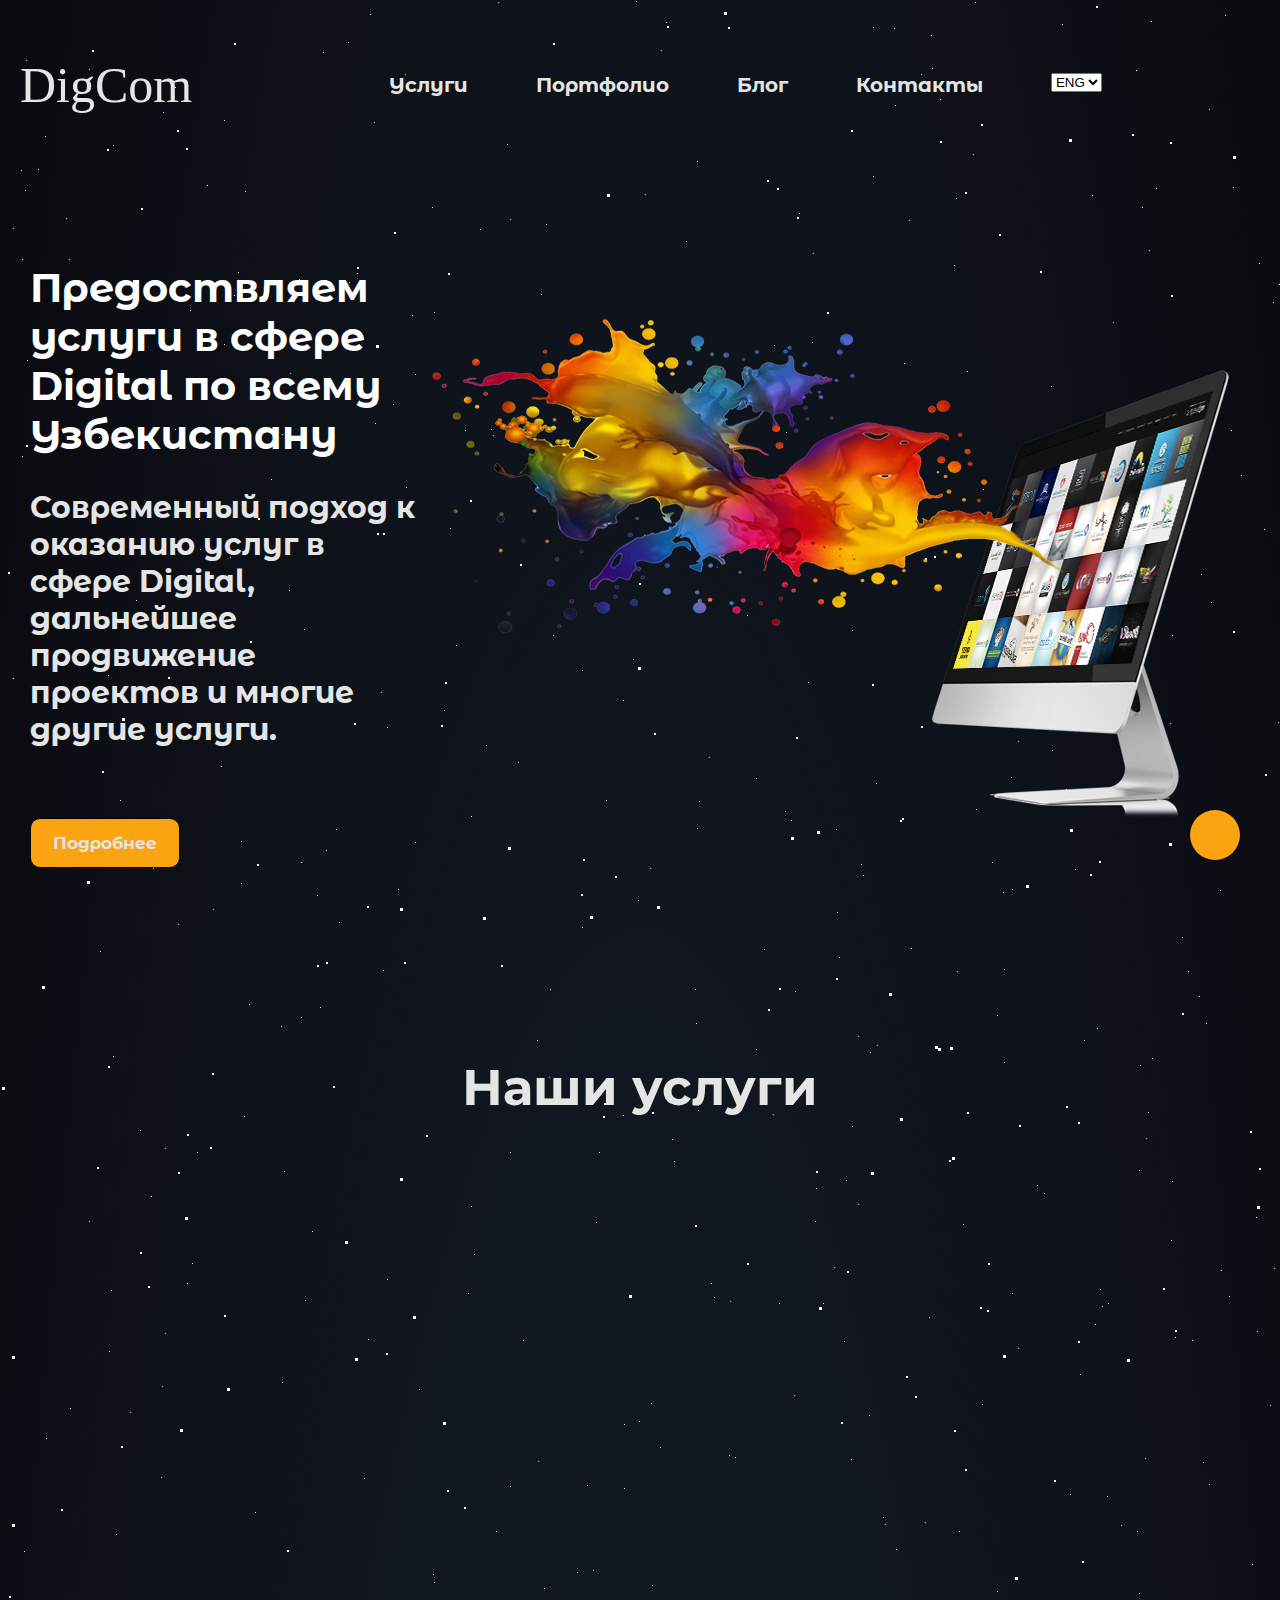
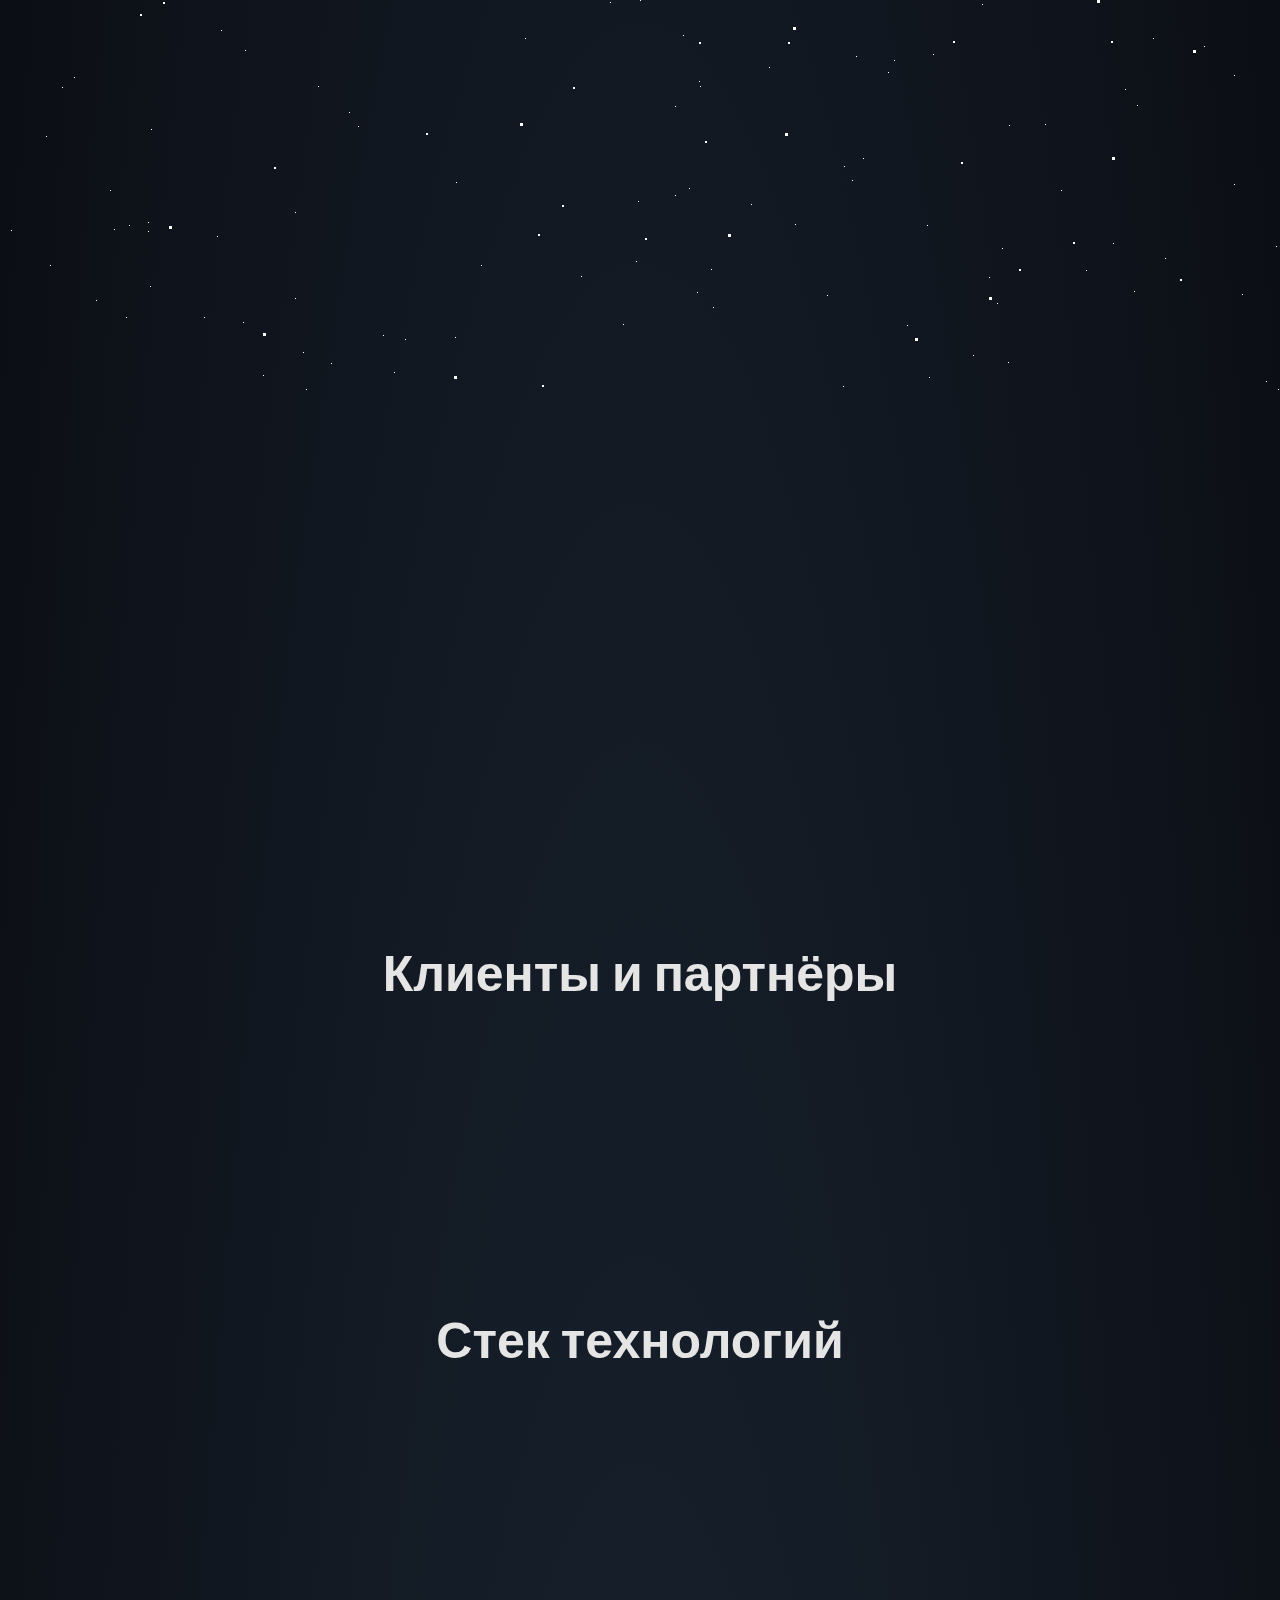
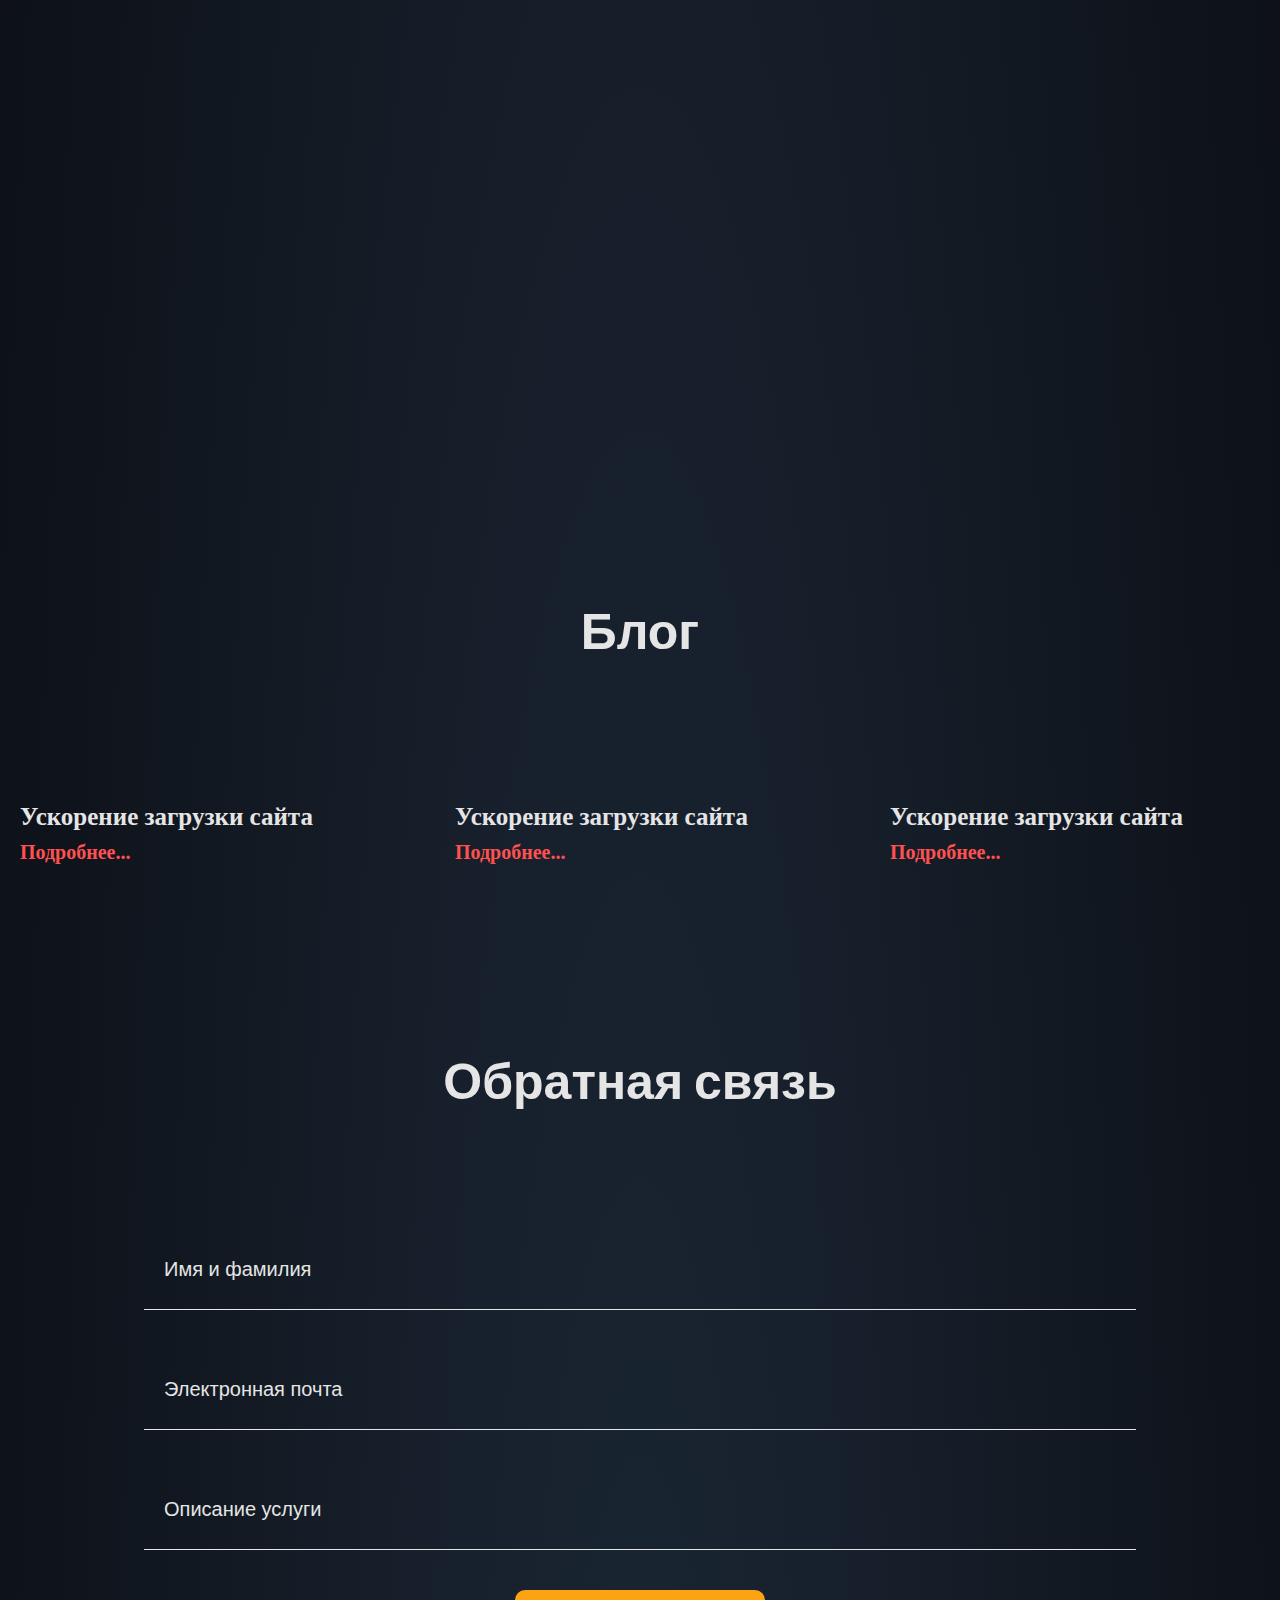
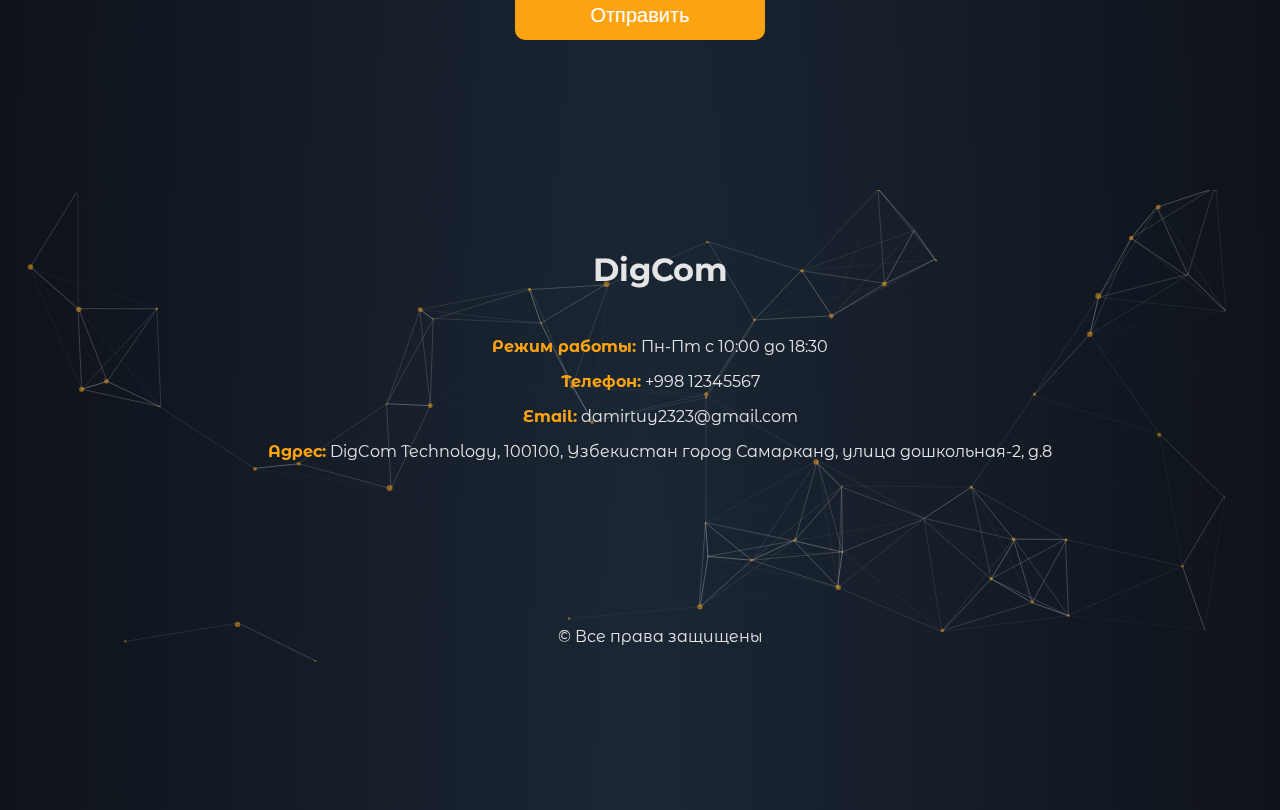
==== index.html @ 628984c7 "first-commit" ====
<!DOCTYPE html>
<html lang="en">
  <head>
    <meta charset="UTF-8" />
    <meta name="viewport" content="width=device-width, initial-scale=1.0" />
    <link
      href="https://fonts.googleapis.com/css2?family=Montserrat+Alternates&family=Poppins&display=swap"
      rel="stylesheet"
    />
    <link
      href="https://fonts.googleapis.com/css2?family=Montserrat:wght@700&display=swap"
      rel="stylesheet"
    />
    <link
      href="https://fonts.googleapis.com/css?family=Lato:300,400,700"
      rel="stylesheet"
      type="text/css"
    />
    <link rel="stylesheet" href="css/anim.css" />
    <link rel="stylesheet" href="css/slick.css" />
    <link rel="stylesheet" href="css/style.css" />
    <title>Document</title>
  </head>
  <body>
    <div class="wrapper">
      <div>
        <div id="stars1"></div>
        <div id="stars2"></div>
        <div id="stars3"></div>
      </div>
      <div class="container">
        <header class="header">
          <div class="header__body">
            <div class="header__body__logo _anim-items">
              <a href="index.html">
                DigCom
              </a>
            </div>
            <ul class="header__body__nav _anim-items">
              <li><a href="pages/service.html">Услуги</a></li>
              <li><a href="pages/port.html">Портфолио</a></li>
              <li><a href="pages/blog.html">Блог</a></li>
              <li><a href="pages/contacts.html">Контакты</a></li>
              <li>
                <select name="" id="">
                  <option value="eng">ENG</option>
                  <option value="rus">RUS</option>
                  <option value="uzb">UZB</option>
                </select>
              </li>
            </ul>
          </div>
        </header>
        <section class="main">
          <div class="left" id="menu">
            <h1 class="_anim-items">
              Предоствляем услуги в сфере Digital по всему Узбекистану
            </h1>
            <h2 class="_anim-items">
              Современный подход к оказанию услуг в сфере Digital, дальнейшее продвижение проектов и
              многие другие услуги.
            </h2>

            <a href="#about" class="_anim-items"><button>Подробнее</button></a>
          </div>
          <div id="scene" class="anim">
            <div data-depth="0.2" class="anim-con"><img src="./img/pngwave (1).png" alt="" /></div>
          </div>
        </section>

        <button id="up"><i class="fas fa-arrow-up"></i></button>

        <section class="services">
          <h1>Наши услуги</h1>
          <div class="services__body">
            <div class="services__body__item _anim-items">
              <i class="fas fa-globe"></i>
              <h3>Создание сайта</h3>
              <a href="pages/servicePage.html">Подробнее</a>
            </div>
            <div class="services__body__item _anim-items">
              <i class="fas fa-chart-line"></i>
              <h3>Продвижение сайта</h3>
              <a href="pages/servicePage.html">Подробнее</a>
            </div>
            <div class="services__body__item _anim-items">
              <i class="fas fa-laptop"></i>
              <h3>CRM-система</h3>
              <a href="pages/servicePage.html">Подробнее</a>
            </div>
            <div class="services__body__item _anim-items">
              <i class="fas fa-sync-alt"></i>
              <h3>Аудит сайта</h3>
              <a href="pages/servicePage.html">Подробнее</a>
            </div>
            <div class="services__body__item _anim-items">
              <i class="fas fa-tachometer-alt"></i>
              <h3>Ускорение сайта</h3>
              <a href="pages/servicePage.html ">Подробнее</a>
            </div>
            <div class="services__body__item _anim-items">
              <i class="fab fa-adversal"></i>
              <h3>Контекстаная реклама</h3>
              <a href="pages/servicePage.html">Подробнее</a>
            </div>
            <div class="services__body__item _anim-items">
              <i class="fas fa-photo-video"></i>
              <h3>Создание фото и видео</h3>
              <a href="pages/servicePage.html">Подробнее</a>
            </div>
            <div class="services__body__item _anim-items">
              <i class="fas fa-network-wired"></i>
              <h3>E-mail рассылка</h3>
              <a href="pages/servicePage.html">Подробнее</a>
            </div>
          </div>
        </section>

        <section class="about" id="about">
          <div class="about__body">
            <div class="about__body__left _anim-items">
              <h2>О нас</h2>
              <p>
                Мы осуществляем поддержку клиентов на долгосрочной основе, предоставляя такие услуги
                как разработка и оптимизаций сайтов, создание и развитие веб-приложений, услуги
                автоматизаций производства.
              </p>
              <ul>
                <li>Больше 100 готовых проектов</li>
                <li>Сотрудничество с международными организациями</li>
                <li>Наличие квалифицированных специалистов</li>
                <li>Проекты любой сложности</li>
                <li>Качественная работа</li>
              </ul>
            </div>
            <div class="about__body__right _anim-items">
              <img
                src="./img/kisspng-imac-macbook-pro-macbook-air-mockup-mac-apple-large-5a7c8c4498ea45.7050124915181118126264.png"
                alt=""
                width="700px"
              />
            </div>
          </div>
        </section>

        <section class="partners">
          <h2>Клиенты и партнёры</h2>
          <div class="partners__body">
            <div class="partners__body__item">
              <a href="pages/port.html">
                <img src="https://datasite.uz/images/clients/clients-1548939704-187512png" alt="" />
              </a>
            </div>
            <div class="partners__body__item">
              <a href="pages/port.html">
                <img src="https://datasite.uz/images/clients/clients-1548939704-187512png" alt="" />
              </a>
            </div>
            <div class="partners__body__item">
              <a href="pages/port.html">
                <img src="https://datasite.uz/images/clients/clients-1548939704-187512png" alt="" />
              </a>
            </div>
            <div class="partners__body__item">
              <a href="pages/port.html">
                <img src="https://datasite.uz/images/clients/clients-1548939704-187512png" alt="" />
              </a>
            </div>
            <div class="partners__body__item">
              <a href="pages/port.html">
                <img src="https://datasite.uz/images/clients/clients-1548939704-187512png" alt="" />
              </a>
            </div>
            <div class="partners__body__item">
              <a href="pages/port.html">
                <img src="https://datasite.uz/images/clients/clients-1548939704-187512png" alt="" />
              </a>
            </div>
          </div>
        </section>

        <section class="stackTech">
          <h1>Стек технологий</h1>
          <div class="stackTech__body">
            <div class="stackTech__body__static">
              <div class="stackTech__body__static-item _anim-items">
                <h2>Классический</h2>
                <div class="knowledge">
                  <span
                    ><h3>Язык программирования:</h3>
                    <p>php</p></span
                  >
                  <span
                    ><h3>CMS:</h3>
                    <p>modx</p>
                    <p>wordpress</p></span
                  >
                  <span
                    ><h3>Интерактивные элементы:</h3>
                    <p>javascript</p>
                    <p>jquery</p></span
                  >
                  <span
                    ><h3>Базы данных:</h3>
                    <p>mysql</p></span
                  >
                </div>
                <p>
                  Подавляющее большинство сайтов в интернете сделано на подобных технологиях. Легки
                  в изучении, много плагинов.
                </p>
              </div>

              <div class="stackTech__body__static-item _anim-items">
                <h2>Современный</h2>
                <div class="knowledge">
                  <span
                    ><h3>Язык программирования:</h3>
                    <p>javascript</p></span
                  >
                  <span
                    ><h3>Фронтенд:</h3>
                    <p>vue.js</p>
                    <p>nuxt.js</p></span
                  >
                  <span
                    ><h3>Бэкенд:</h3>
                    <p>node.js</p>
                    <p>express.js</p>
                    <p>mongoose</p></span
                  >
                  <span
                    ><h3>Базы данных:</h3>
                    <p>mongodb</p></span
                  >
                </div>
                <p>
                  Мгновенная загрузка страниц, максимальное удобство и скорость при разработке
                  индивидуальной и сложной функциональности.
                </p>
              </div>
            </div>

            <div class="stackTech__body__text _anim-items">
              <p>
                Рекомендую переходить на современные javascript-фреймворки. Их функциональность и
                производительность выведут ваш сайт на новый уровень. При переходе с wordpress на
                nuxt.js среднее время загрузки страниц легко уменьшить в 5 - 10 раз. Server side
                rendering исключает проблемы с индексацией. Разработать личный кабинет или
                интегрированную CRM-систему для сайта на nuxt.js не составит большой сложности.
              </p>
            </div>
          </div>
        </section>

        <section class="blog">
          <h2>Блог</h2>
          <div class="blog__body">
            <div class="blog__body__item">
              <a href="pages/blogPage.html">
                <img
                  src="https://dergunov.com/uploads/blog/1566231598212skorost-saita.jpg"
                  alt=""
                  width="370px"
                />
                <h3>Ускорение загрузки сайта</h3>
                <a href="pages/blogPage.html" style="color: #ff5050;">Подробнее...</a>
              </a>
            </div>
            <div class="blog__body__item">
              <a href="pages/blogPage.html">
                <img
                  src="https://dergunov.com/uploads/blog/1566231598212skorost-saita.jpg"
                  alt=""
                  width="370px"
                />
                <h3>Ускорение загрузки сайта</h3>
                <a href="pages/blogPage.html" style="color: #ff5050;">Подробнее...</a>
              </a>
            </div>
            <div class="blog__body__item">
              <a href="pages/blogPage.html">
                <img
                  src="https://dergunov.com/uploads/blog/1566231598212skorost-saita.jpg"
                  alt=""
                  width="370px"
                />
                <h3>Ускорение загрузки сайта</h3>
                <a href="pages/blogPage.html" style="color: #ff5050;">Подробнее...</a>
              </a>
            </div>
          </div>
        </section>

        <section class="feedback">
          <div class="feedback__body">
            <h2>Обратная связь</h2>
            <div class="feedback__body-form">
              <input type="text" placeholder="Имя и фамилия" />
              <input type="text" placeholder="Электронная почта" />
              <input type="text" placeholder="Описание услуги" />
            </div>
            <button class="btn">Отправить</button>
          </div>
        </section>

        <footer class="footer">
          <div class="anim-bg" id="particles-js">
            <div class="footer__body anim-cont">
              <div class="footer__body__logo">
                <h1>DigCom</h1>
              </div>
              <div class="footer__body__main">
                <p><span> Режим работы: </span> Пн-Пт с 10:00 до 18:30</p>
                <p><span>Телефон:</span> +998 12345567</p>
                <p><span>Email:</span> damirtuy2323@gmail.com</p>
                <p>
                  <span>Адрес:</span> DigCom Technology, 100100, Узбекистан город Самарканд, улица
                  дошкольная-2, д.8
                </p>
              </div>
              <div class="footer__body__links">
                <i class="fab fa-facebook-f"></i>
                <i class="fab fa-instagram"></i>
                <i class="fab fa-telegram-plane"></i>
              </div>
              <span class="conf">
                <p>&copy; Все права защищены</p>
              </span>
            </div>
          </div>
        </footer>
      </div>
    </div>

    <script src="https://kit.fontawesome.com/8c5f8983b2.js" crossorigin="anonymous"></script>
    <script src="js/particles.min.js"></script>
    <script src="https://cdnjs.cloudflare.com/ajax/libs/parallax/3.1.0/parallax.min.js"></script>
    <script src="js/app.js"></script>
    <script src="js/jquery-3.3.1.min.js"></script>
    <script src="js/slick.min.js"></script>
    <script src="js/script.js"></script>
  </body>
</html>
---- css/anim.css ----
html,
body {
  background: radial-gradient(ellipse at bottom, #1b2735 0%, #090a0f 100%);
  height: 100%;
}
#stars1 {
  box-shadow: 713px 1907px #fff, 1544px 759px #fff, 593px 1570px #fff, 282px 1382px #fff,
    1559px 1030px #fff, 729px 1455px #fff, 62px 1687px #fff, 317px 895px #fff, 709px 757px #fff,
    1411px 881px #fff, 496px 1531px #fff, 1242px 1894px #fff, 370px 14px #fff, 1637px 1618px #fff,
    623px 700px #fff, 1400px 884px #fff, 1018px 741px #fff, 929px 1977px #fff, 1664px 668px #fff,
    929px 1317px #fff, 756px 1049px #fff, 415px 374px #fff, 161px 1477px #fff, 1846px 767px #fff,
    1811px 947px #fff, 1037px 472px #fff, 1536px 1448px #fff, 1107px 621px #fff, 786px 432px #fff,
    1004px 969px #fff, 74px 1677px #fff, 1657px 1264px #fff, 1037px 1185px #fff, 1286px 832px #fff,
    1404px 450px #fff, 1273px 302px #fff, 1192px 1340px #fff, 1595px 1759px #fff, 110px 1790px #fff,
    538px 1461px #fff, 844px 1766px #fff, 486px 745px #fff, 1241px 475px #fff, 1291px 516px #fff,
    650px 868px #fff, 954px 265px #fff, 1768px 1930px #fff, 1934px 1325px #fff, 1653px 582px #fff,
    1266px 1981px #fff, 1781px 1212px #fff, 1900px 909px #fff, 610px 1602px #fff, 839px 957px #fff,
    1762px 106px #fff, 1136px 70px #fff, 1940px 323px #fff, 284px 1171px #fff, 1338px 654px #fff,
    1725px 1893px #fff, 1321px 1757px #fff, 813px 253px #fff, 698px 1110px #fff, 1694px 1009px #fff,
    1462px 218px #fff, 1457px 736px #fff, 1500px 894px #fff, 303px 1952px #fff, 1139px 1170px #fff,
    1565px 1758px #fff, 1172px 635px #fff, 1280px 936px #fff, 109px 1351px #fff, 868px 493px #fff,
    295px 1898px #fff, 394px 1972px #fff, 349px 1712px #fff, 1610px 361px #fff, 1965px 1170px #fff,
    1100px 1289px #fff, 1283px 1735px #fff, 125px 443px #fff, 163px 112px #fff, 587px 1485px #fff,
    111px 1290px #fff, 301px 1017px #fff, 1296px 1887px #fff, 1601px 856px #fff, 249px 1004px #fff,
    96px 1900px #fff, 405px 1939px #fff, 1356px 1614px #fff, 336px 829px #fff, 304px 629px #fff,
    546px 224px #fff, 1463px 272px #fff, 244px 1116px #fff, 1733px 1447px #fff, 113px 145px #fff,
    1121px 1525px #fff, 1797px 825px #fff, 1322px 162px #fff, 108px 675px #fff, 70px 1408px #fff,
    73px 854px #fff, 1156px 188px #fff, 1045px 1724px #fff, 675px 1706px #fff, 695px 989px #fff,
    827px 1895px #fff, 1682px 1597px #fff, 1140px 1065px #fff, 1563px 1582px #fff, 1560px 379px #fff,
    1142px 207px #fff, 711px 1283px #fff, 1145px 1458px #fff, 412px 315px #fff, 1862px 742px #fff,
    1833px 54px #fff, 1630px 946px #fff, 1720px 1690px #fff, 1867px 1330px #fff, 1387px 1971px #fff,
    281px 1026px #fff, 863px 875px #fff, 1871px 1011px #fff, 1879px 544px #fff, 197px 1152px #fff,
    1234px 1784px #fff, 794px 1395px #fff, 1221px 1270px #fff, 1107px 1496px #fff,
    1431px 1137px #fff, 116px 1534px #fff, 1621px 1595px #fff, 1108px 1303px #fff, 1838px 322px #fff,
    89px 69px #fff, 1199px 443px #fff, 869px 1415px #fff, 1949px 734px #fff, 735px 1457px #fff,
    764px 398px #fff, 856px 1656px #fff, 1327px 1400px #fff, 1981px 305px #fff, 1170px 723px #fff,
    1696px 1643px #fff, 1086px 1870px #fff, 81px 392px #fff, 577px 1572px #fff, 633px 659px #fff,
    596px 465px #fff, 1816px 528px #fff, 993px 715px #fff, 883px 1517px #fff, 1848px 1637px #fff,
    1061px 1790px #fff, 541px 294px #fff, 1504px 1549px #fff, 471px 1206px #fff, 1439px 1369px #fff,
    1387px 1008px #fff, 1793px 1735px #fff, 199px 519px #fff, 1448px 1999px #fff, 1410px 534px #fff,
    245px 191px #fff, 1900px 1812px #fff, 153px 868px #fff, 66px 218px #fff, 243px 1922px #fff,
    956px 198px #fff, 861px 864px #fff, 525px 1638px #fff, 1491px 45px #fff, 224px 344px #fff,
    1550px 1106px #fff, 1725px 1036px #fff, 791px 820px #fff, 320px 1007px #fff, 241px 841px #fff,
    1323px 375px #fff, 1464px 1684px #fff, 1663px 404px #fff, 1734px 1055px #fff, 1684px 1899px #fff,
    1887px 525px #fff, 638px 900px #fff, 1908px 1018px #fff, 1188px 971px #fff, 100px 951px #fff,
    1523px 408px #fff, 1368px 1515px #fff, 474px 1254px #fff, 894px 1660px #fff, 434px 1582px #fff,
    1837px 164px #fff, 714px 1297px #fff, 1810px 1594px #fff, 1070px 1494px #fff, 1278px 722px #fff,
    305px 1300px #fff, 1287px 1198px #fff, 756px 778px #fff, 383px 1935px #fff, 959px 1531px #fff,
    1391px 346px #fff, 1146px 1138px #fff, 1778px 428px #fff, 433px 1574px #fff, 13px 228px #fff,
    1411px 1605px #fff, 606px 800px #fff, 368px 1339px #fff, 1388px 1500px #fff, 1137px 1531px #fff,
    151px 1729px #fff, 1288px 858px #fff, 1204px 1646px #fff, 1588px 955px #fff, 230px 557px #fff,
    823px 1303px #fff, 1610px 1372px #fff, 1097px 1028px #fff, 1571px 973px #fff, 498px 2px #fff,
    792px 371px #fff, 1607px 825px #fff, 38px 169px #fff, 339px 922px #fff, 895px 105px #fff,
    1752px 954px #fff, 13px 678px #fff, 1611px 1274px #fff, 645px 194px #fff, 117px 867px #fff,
    1529px 1567px #fff, 1910px 1834px #fff, 159px 860px #fff, 1363px 282px #fff, 1148px 1112px #fff,
    1252px 1564px #fff, 975px 2px #fff, 1857px 1862px #fff, 894px 28px #fff, 1308px 1821px #fff,
    1494px 1602px #fff, 1905px 605px #fff, 1971px 4px #fff, 921px 74px #fff, 1358px 1807px #fff,
    493px 435px #fff, 175px 429px #fff, 983px 489px #fff, 1052px 750px #fff, 1172px 1181px #fff,
    1864px 1327px #fff, 27px 360px #fff, 982px 1404px #fff, 1452px 534px #fff, 909px 220px #fff,
    471px 816px #fff, 1716px 1055px #fff, 660px 1447px #fff, 318px 1686px #fff, 1315px 1389px #fff,
    1062px 24px #fff, 1636px 840px #fff, 592px 520px #fff, 698px 523px #fff, 1407px 811px #fff,
    1113px 1843px #fff, 674px 394px #fff, 652px 1585px #fff, 932px 68px #fff, 126px 1917px #fff,
    844px 1341px #fff, 978px 578px #fff, 711px 1869px #fff, 46px 1736px #fff, 812px 342px #fff,
    1707px 1825px #fff, 1303px 1199px #fff, 1699px 778px #fff, 1737px 1372px #fff, 1011px 777px #fff,
    1861px 1948px #fff, 1440px 1726px #fff, 21px 170px #fff, 544px 1588px #fff, 751px 1804px #fff,
    1134px 1891px #fff, 1727px 394px #fff, 1989px 1410px #fff, 1066px 621px #fff, 1483px 64px #fff,
    1628px 85px #fff, 1697px 1488px #fff, 1512px 1139px #fff, 465px 430px #fff, 537px 1040px #fff,
    491px 429px #fff, 238px 272px #fff, 1749px 624px #fff, 904px 363px #fff, 834px 1267px #fff,
    1394px 959px #fff, 1307px 1785px #fff, 1631px 1968px #fff, 1468px 498px #fff, 852px 630px #fff,
    773px 1114px #fff, 1092px 195px #fff, 1095px 1324px #fff, 1082px 581px #fff, 1793px 1910px #fff,
    1513px 459px #fff, 1755px 1873px #fff, 1165px 1858px #fff, 11px 1830px #fff, 323px 52px #fff,
    1051px 386px #fff, 393px 404px #fff, 1770px 221px #fff, 1153px 1638px #fff, 1199px 996px #fff,
    99px 437px #fff, 50px 1865px #fff, 1113px 322px #fff, 1225px 15px #fff, 1793px 829px #fff,
    1862px 1748px #fff, 1810px 1530px #fff, 911px 948px #fff, 1282px 1043px #fff, 799px 213px #fff,
    415px 842px #fff, 700px 1686px #fff, 187px 1283px #fff, 1610px 425px #fff, 1327px 651px #fff,
    1907px 1872px #fff, 1878px 666px #fff, 1886px 422px #fff, 1152px 1058px #fff, 624px 1488px #fff,
    636px 1px #fff, 992px 862px #fff, 1151px 21px #fff, 1422px 64px #fff, 1748px 1631px #fff,
    22px 456px #fff, 1137px 1705px #fff, 1903px 410px #fff, 1715px 365px #fff, 982px 1604px #fff,
    1819px 431px #fff, 1256px 1217px #fff, 989px 1877px #fff, 1234px 1675px #fff, 46px 1438px #fff,
    1405px 1344px #fff, 1465px 1401px #fff, 1743px 211px #fff, 1738px 260px #fff, 1406px 1366px #fff,
    1524px 1335px #fff, 1182px 937px #fff, 1341px 617px #fff, 1589px 1643px #fff, 295px 1812px #fff,
    130px 1412px #fff, 120px 800px #fff, 1305px 882px #fff, 785px 811px #fff, 1376px 661px #fff,
    1780px 600px #fff, 1768px 1321px #fff, 306px 1989px #fff, 997px 1903px #fff, 1582px 871px #fff,
    150px 1886px #fff, 140px 1130px #fff, 599px 1152px #fff, 1209px 109px #fff, 858px 1036px #fff,
    730px 1301px #fff, 381px 692px #fff, 1924px 1966px #fff, 1357px 1263px #fff, 577px 519px #fff,
    599px 375px #fff, 217px 1836px #fff, 434px 312px #fff, 870px 1052px #fff, 162px 1386px #fff,
    1206px 1023px #fff, 1075px 869px #fff, 1291px 952px #fff, 945px 708px #fff, 1610px 512px #fff,
    450px 528px #fff, 1884px 658px #fff, 1009px 1725px #fff, 1605px 1487px #fff, 25px 190px #fff,
    1012px 889px #fff, 1729px 1684px #fff, 1933px 316px #fff, 136px 600px #fff, 299px 279px #fff,
    129px 1825px #fff, 1209px 1484px #fff, 419px 1389px #fff, 326px 850px #fff, 1229px 1296px #fff,
    1757px 1177px #fff, 1594px 270px #fff, 1270px 1405px #fff, 1674px 156px #fff, 1257px 1331px #fff,
    957px 971px #fff, 1264px 529px #fff, 1778px 331px #fff, 851px 1459px #fff, 375px 423px #fff,
    1755px 1111px #fff, 480px 229px #fff, 1902px 489px #fff, 1080px 1374px #fff, 1715px 1888px #fff,
    241px 883px #fff, 22px 259px #fff, 1379px 1194px #fff, 398px 889px #fff, 89px 1221px #fff,
    1552px 1961px #fff, 672px 1139px #fff, 1995px 1801px #fff, 1809px 435px #fff, 1582px 1736px #fff,
    1108px 489px #fff, 301px 862px #fff, 1430px 1737px #fff, 1990px 319px #fff, 1233px 187px #fff,
    1670px 442px #fff, 1572px 367px #fff, 358px 1726px #fff, 1600px 967px #fff, 1359px 948px #fff,
    925px 1522px #fff, 1475px 1295px #fff, 808px 682px #fff, 406px 487px #fff, 507px 144px #fff,
    1287px 858px #fff, 1102px 1306px #fff, 640px 1600px #fff, 1607px 1725px #fff, 26px 60px #fff,
    837px 912px #fff, 1788px 1114px #fff, 510px 1486px #fff, 1936px 1025px #fff, 1427px 1019px #fff,
    1701px 623px #fff, 1756px 1488px #fff, 1278px 1989px #fff, 596px 1222px #fff, 1305px 1947px #fff,
    1381px 1926px #fff, 289px 590px #fff, 165px 1333px #fff, 456px 1782px #fff, 967px 371px #fff,
    1672px 1739px #fff, 1862px 1279px #fff, 213px 909px #fff, 468px 1293px #fff, 1721px 1127px #fff,
    1084px 1040px #fff, 523px 1340px #fff, 364px 1478px #fff, 582px 927px #fff, 1913px 1860px #fff,
    1978px 226px #fff, 1796px 188px #fff, 1220px 890px #fff, 1139px 1593px #fff, 1999px 1523px #fff,
    1847px 84px #fff, 245px 1650px #fff, 1864px 1470px #fff, 1341px 1847px #fff, 623px 1924px #fff,
    1992px 1715px #fff, 858px 1204px #fff, 863px 81px #fff, 481px 1865px #fff, 1472px 1979px #fff,
    1845px 66px #fff, 907px 1925px #fff, 510px 1152px #fff, 1855px 1607px #fff, 1570px 642px #fff,
    1867px 1275px #fff, 940px 99px #fff, 638px 1801px #fff, 1564px 1173px #fff, 1276px 1846px #fff,
    69px 259px #fff, 927px 1825px #fff, 1022px 559px #fff, 1259px 263px #fff, 1846px 135px #fff,
    1375px 1621px #fff, 877px 1045px #fff, 1671px 1478px #fff, 876px 783px #fff, 769px 1667px #fff,
    357px 273px #fff, 204px 1917px #fff, 1231px 430px #fff, 1877px 1485px #fff, 1456px 254px #fff,
    1002px 1848px #fff, 1706px 5px #fff, 234px 295px #fff, 1949px 1612px #fff, 581px 1876px #fff,
    1831px 430px #fff, 816px 1188px #fff, 839px 542px #fff, 312px 1231px #fff, 1622px 200px #fff,
    518px 762px #fff, 148px 1822px #fff, 192px 1263px #fff, 263px 1975px #fff, 1274px 1268px #fff,
    1279px 284px #fff, 151px 1196px #fff, 873px 27px #fff, 113px 1056px #fff, 846px 1180px #fff,
    200px 549px #fff, 456px 645px #fff, 1018px 1348px #fff, 1414px 1409px #fff, 1657px 240px #fff,
    1308px 139px #fff, 455px 1937px #fff, 1791px 69px #fff, 697px 161px #fff, 933px 1654px #fff,
    1749px 161px #fff, 383px 970px #fff, 1203px 1462px #fff, 863px 1758px #fff, 1149px 250px #fff,
    53px 691px #fff, 99px 833px #fff, 747px 615px #fff, 221px 766px #fff, 1497px 1928px #fff,
    997px 1015px #fff, 636px 1861px #fff, 774px 345px #fff, 689px 1788px #fff, 699px 801px #fff,
    1288px 1176px #fff, 843px 1986px #fff, 1003px 892px #fff, 387px 1279px #fff, 815px 1221px #fff,
    1843px 71px #fff, 796px 555px #fff, 666px 22px #fff, 1623px 724px #fff, 973px 1955px #fff,
    931px 35px #fff, 1800px 352px #fff, 1170px 521px #fff, 624px 1424px #fff, 165px 1148px #fff,
    973px 154px #fff, 873px 176px #fff, 1320px 411px #fff, 852px 1780px #fff, 1650px 424px #fff,
    1845px 1777px #fff, 199px 342px #fff, 896px 1549px #fff, 1736px 1069px #fff, 1301px 390px #fff,
    553px 635px #fff, 697px 828px #fff, 1906px 618px #fff, 550px 989px #fff, 510px 219px #fff,
    852px 1126px #fff, 1004px 1062px #fff, 1651px 974px #fff, 178px 924px #fff, 795px 991px #fff,
    1844px 339px #fff, 1643px 326px #fff, 1863px 1428px #fff, 1201px 574px #fff, 190px 310px #fff,
    432px 207px #fff, 582px 670px #fff, 1388px 102px #fff, 1845px 347px #fff, 696px 1023px #fff,
    885px 1524px #fff, 1125px 1689px #fff, 888px 1672px #fff, 1858px 258px #fff, 963px 1224px #fff,
    1353px 1784px #fff, 290px 373px #fff, 1482px 1696px #fff, 1347px 1861px #fff, 697px 1892px #fff,
    24px 1551px #fff, 779px 1303px #fff, 997px 1591px #fff, 1008px 1962px #fff, 1175px 1337px #fff,
    207px 185px #fff, 674px 1161px #fff, 1995px 1767px #fff, 255px 1512px #fff, 1285px 1px #fff,
    271px 479px #fff, 1169px 786px #fff, 623px 1115px #fff, 639px 1421px #fff, 976px 809px #fff,
    1510px 1949px #fff, 1868px 767px #fff, 1296px 628px #fff, 221px 1630px #fff, 1951px 27px #fff,
    1884px 1270px #fff, 549px 1077px #fff, 1874px 1758px #fff, 1142px 614px #fff, 282px 434px #fff,
    661px 50px #fff, 651px 1403px #fff, 148px 1831px #fff, 1777px 5px #fff, 1815px 1977px #fff,
    1963px 395px #fff, 1356px 102px #fff, 1489px 1575px #fff, 348px 42px #fff, 836px 829px #fff,
    1391px 387px #fff, 1954px 218px #fff, 175px 87px #fff, 675px 1795px #fff, 683px 1635px #fff,
    1309px 1544px #fff, 374px 122px #fff, 764px 949px #fff, 1298px 1793px #fff, 331px 1963px #fff,
    1066px 789px #fff, 1596px 1300px #fff, 444px 710px #fff, 1747px 202px #fff, 1935px 183px #fff,
    45px 136px #fff, 349px 282px #fff, 405px 74px #fff, 114px 1829px #fff, 224px 120px #fff,
    1044px 1193px #fff, 1456px 1155px #fff, 1287px 1338px #fff, 1811px 1170px #fff,
    1211px 602px #fff, 387px 727px #fff, 1557px 368px #fff, 1973px 1041px #fff, 1564px 11px #fff,
    1012px 1293px #fff, 1973px 865px #fff, 699px 1681px #fff, 1301px 1748px #fff, 686px 241px #fff,
    1171px 1240px #fff, 1423px 654px #fff, 795px 1824px #fff;
  width: 1px;
  height: 1px;
  animation: animStar 50s linear infinite;
  animation-delay: -10s;
}
#stars2 {
  box-shadow: 1182px 1012px #fff, 705px 1740px #fff, 1114px 520px #fff, 1810px 1871px #fff,
    1099px 860px #fff, 836px 977px #fff, 1439px 1283px #fff, 875px 527px #fff, 906px 1375px #fff,
    1554px 1276px #fff, 1640px 486px #fff, 1935px 1763px #fff, 1054px 1479px #fff, 788px 1641px #fff,
    645px 1837px #fff, 441px 724px #fff, 1111px 1640px #fff, 981px 123px #fff, 553px 42px #fff,
    900px 819px #fff, 1363px 1799px #fff, 1019px 1868px #fff, 965px 1468px #fff, 1368px 1014px #fff,
    1785px 120px #fff, 1372px 1641px #fff, 470px 499px #fff, 538px 1833px #fff, 9px 1595px #fff,
    1250px 1130px #fff, 97px 1166px #fff, 953px 1640px #fff, 1360px 1317px #fff, 1506px 1739px #fff,
    1233px 630px #fff, 520px 563px #fff, 1529px 1283px #fff, 354px 722px #fff, 121px 1445px #fff,
    1377px 972px #fff, 1926px 193px #fff, 777px 187px #fff, 980px 1306px #fff, 1974px 1481px #fff,
    847px 1270px #fff, 639px 582px #fff, 1543px 873px #fff, 1945px 1176px #fff, 326px 961px #fff,
    902px 817px #fff, 1820px 642px #fff, 999px 233px #fff, 1175px 1329px #fff, 317px 964px #fff,
    108px 1065px #fff, 1841px 300px #fff, 107px 148px #fff, 224px 1314px #fff, 1966px 613px #fff,
    1084px 555px #fff, 1381px 1863px #fff, 1876px 1101px #fff, 967px 1111px #fff, 1767px 146px #fff,
    1132px 133px #fff, 61px 1508px #fff, 1497px 1552px #fff, 1867px 1841px #fff, 357px 266px #fff,
    1805px 1029px #fff, 163px 1601px #fff, 1614px 1793px #fff, 287px 1549px #fff, 841px 1421px #fff,
    186px 147px #fff, 140px 1613px #fff, 383px 532px #fff, 934px 555px #fff, 426px 1732px #fff,
    1797px 104px #fff, 1710px 1603px #fff, 747px 1262px #fff, 1930px 1718px #fff, 1483px 1879px #fff,
    102px 770px #fff, 1375px 1395px #fff, 250px 640px #fff, 177px 129px #fff, 562px 1804px #fff,
    1961px 1989px #fff, 1493px 1159px #fff, 816px 1170px #fff, 988px 1262px #fff, 501px 964px #fff,
    1993px 1333px #fff, 667px 25px #fff, 915px 1395px #fff, 542px 1984px #fff, 1362px 1006px #fff,
    767px 179px #fff, 1265px 773px #fff, 1757px 642px #fff, 464px 1506px #fff, 333px 1085px #fff,
    141px 207px #fff, 604px 1102px #fff, 8px 571px #fff, 1684px 296px #fff, 153px 845px #fff,
    386px 1352px #fff, 210px 1146px #fff, 1170px 141px #fff, 140px 1251px #fff, 1942px 925px #fff,
    257px 863px #fff, 695px 1224px #fff, 1066px 1105px #fff, 1908px 569px #fff, 258px 517px #fff,
    1970px 922px #fff, 234px 42px #fff, 168px 676px #fff, 1834px 838px #fff, 1642px 872px #fff,
    581px 893px #fff, 1988px 1083px #fff, 1296px 1042px #fff, 961px 1761px #fff, 426px 1134px #fff,
    965px 191px #fff, 1133px 642px #fff, 1571px 1848px #fff, 1040px 270px #fff, 274px 1766px #fff,
    1693px 876px #fff, 827px 311px #fff, 1572px 1372px #fff, 1389px 1619px #fff, 652px 1111px #fff,
    447px 1489px #fff, 851px 129px #fff, 1826px 1035px #fff, 654px 732px #fff, 178px 1171px #fff,
    925px 557px #fff, 448px 272px #fff, 921px 725px #fff, 615px 875px #fff, 1078px 1340px #fff,
    536px 427px #fff, 1395px 397px #fff, 445px 681px #fff, 1082px 1560px #fff, 1171px 294px #fff,
    573px 1686px #fff, 1603px 619px #fff, 1163px 1287px #fff, 1461px 1686px #fff, 1609px 781px #fff,
    92px 49px #fff, 1125px 498px #fff, 187px 1133px #fff, 1259px 1167px #fff, 987px 1309px #fff,
    1090px 873px #fff, 367px 905px #fff, 394px 231px #fff, 1630px 1917px #fff, 1475px 1984px #fff,
    603px 1115px #fff, 1443px 1610px #fff, 32px 829px #fff, 1180px 1878px #fff, 768px 1008px #fff,
    1073px 1841px #fff, 872px 683px #fff, 940px 140px #fff, 1101px 716px #fff, 728px 26px #fff,
    583px 858px #fff, 796px 736px #fff, 377px 532px #fff, 797px 216px #fff, 404px 961px #fff,
    1878px 555px #fff, 212px 1072px #fff, 779px 987px #fff, 954px 1429px #fff, 1300px 470px #fff,
    148px 1285px #fff, 1078px 1121px #fff, 1096px 5px #fff, 699px 1641px #fff, 1019px 1124px #fff,
    1748px 67px #fff, 949px 1159px #fff, 1890px 1073px #fff, 1960px 1045px #fff, 1930px 1620px #fff,
    26px 444px #fff;
  width: 2px;
  height: 2px;
  animation: animStar 100s linear infinite;
  animation-delay: -8s;
}
#stars3 {
  box-shadow: 1868px 1246px #fff, 1953px 29px #fff, 454px 1973px #fff, 1788px 29px #fff,
    355px 1355px #fff, 1533px 1095px #fff, 1742px 167px #fff, 1257px 1203px #fff, 1441px 1476px #fff,
    1673px 42px #fff, 122px 715px #fff, 1574px 1695px #fff, 819px 1304px #fff, 169px 1823px #fff,
    1233px 153px #fff, 817px 828px #fff, 728px 1831px #fff, 508px 844px #fff, 1932px 1209px #fff,
    400px 905px #fff, 607px 191px #fff, 1169px 840px #fff, 1106px 449px #fff, 400px 1175px #fff,
    1416px 1525px #fff, 1423px 1093px #fff, 520px 1720px #fff, 1453px 1625px #fff,
    1993px 1528px #fff, 376px 342px #fff, 989px 1894px #fff, 1326px 40px #fff, 53px 394px #fff,
    1070px 826px #fff, 638px 664px #fff, 1920px 242px #fff, 590px 913px #fff, 889px 990px #fff,
    1811px 1612px #fff, 724px 9px #fff, 1465px 176px #fff, 1541px 534px #fff, 900px 1115px #fff,
    263px 1930px #fff, 1814px 1700px #fff, 657px 903px #fff, 629px 1292px #fff, 12px 1521px #fff,
    1866px 1097px #fff, 87px 878px #fff, 938px 1045px #fff, 935px 1043px #fff, 483px 914px #fff,
    871px 1169px #fff, 950px 1044px #fff, 443px 1419px #fff, 12px 1353px #fff, 1674px 914px #fff,
    952px 1154px #fff, 1003px 1352px #fff, 1967px 1150px #fff, 1408px 305px #fff, 1891px 1117px #fff,
    791px 834px #fff, 1574px 1192px #fff, 1069px 136px #fff, 1639px 594px #fff, 1766px 1338px #fff,
    1766px 1335px #fff, 1451px 992px #fff, 1097px 1597px #fff, 785px 1730px #fff, 1684px 984px #fff,
    1324px 1001px #fff, 180px 1426px #fff, 1373px 1357px #fff, 1546px 1063px #fff, 1026px 882px #fff,
    1972px 1020px #fff, 2px 1084px #fff, 42px 983px #fff, 345px 1238px #fff, 1293px 1194px #fff,
    1759px 1041px #fff, 1755px 782px #fff, 227px 1385px #fff, 1127px 1356px #fff, 1868px 181px #fff,
    413px 1313px #fff, 1015px 1574px #fff, 1840px 1480px #fff, 1193px 1647px #fff, 793px 1624px #fff,
    1946px 937px #fff, 185px 1214px #fff, 1537px 155px #fff, 1434px 42px #fff, 915px 1935px #fff,
    1614px 697px #fff, 1112px 1754px #fff;
  width: 3px;
  height: 3px;
  animation: animStar 150s linear infinite;
  animation-delay: -5s;
}
#title {
  width: 100%;
  height: 100%;
  display: flex;
  align-items: center;
  justify-content: center;
  color: rgba(255, 255, 255, 0.4);
  font-family: courier;
  font-size: 102px;
}
@keyframes animStar {
  from {
    transform: translateY(0px);
  }
  to {
    transform: translateY(-2000px);
  }
}
---- css/style.css ----
* {
  padding: 0;
  margin: 0;
  -webkit-box-sizing: border-box;
          box-sizing: border-box;
  outline: none;
}

p {
  font-family: 'Montserrat Alternates', sans-serif;
}

h1,
h2 {
  font-family: 'Montserrat', sans-serif;
}

.wrapper {
  background: radial-gradient(ellipse at bottom, #1b2735 0%, #090a0f 100%);
}

a {
  text-decoration: none;
  color: #e5e5e5;
}

.container {
  max-width: 1400px;
  width: 100%;
  margin: auto;
  padding: 50px 20px;
}

#map {
  height: 400px;
  /* The height is 400 pixels */
  width: 100%;
  /* The width is the width of the web page */
}

#up {
  position: fixed;
  bottom: 40px;
  right: 40px;
  font-size: 22px;
  width: 50px;
  height: 50px;
  background: #fca311;
  color: white;
  border: none;
  cursor: pointer;
  border-radius: 50%;
}

.anim-bg {
  position: relative;
}

.anim-cont {
  position: absolute;
  left: 20%;
  top: 60px;
}

#particles-js {
  width: 100%;
  height: 500px;
}

.header {
  padding-bottom: 50px;
}

.header__body {
  display: -webkit-box;
  display: -ms-flexbox;
  display: flex;
  -webkit-box-pack: justify;
      -ms-flex-pack: justify;
          justify-content: space-between;
  -webkit-box-align: center;
      -ms-flex-align: center;
          align-items: center;
  width: 90%;
}

.header__body__logo {
  -webkit-transform: translate(-120%, 0px);
          transform: translate(-120%, 0px);
  opacity: 0;
  -webkit-transition: all 0.8s ease 0s;
  transition: all 0.8s ease 0s;
}

.header__body__logo a {
  text-decoration: none;
  color: #e5e5e5;
  font-size: 50px;
}

.header__body__logo._active {
  -webkit-transition: all 0.8s ease 0s;
  transition: all 0.8s ease 0s;
  opacity: 1;
  -webkit-transform: translate(0px, 0px);
          transform: translate(0px, 0px);
}

.header__body__nav {
  width: 70%;
  display: -webkit-box;
  display: -ms-flexbox;
  display: flex;
  -ms-flex-pack: distribute;
      justify-content: space-around;
  list-style: none;
}

.header__body__nav a {
  text-decoration: none;
  color: #e5e5e5;
  font-size: 20px;
  font-weight: bold;
  font-family: 'Montserrat Alternates', sans-serif;
  -webkit-transition: 0.1s ease-in-out;
  transition: 0.1s ease-in-out;
  padding-bottom: 10px;
}

.header__body__nav li {
  -webkit-transform: translate(-120%, 0px);
          transform: translate(-120%, 0px);
  opacity: 0;
}

.header__body__nav a:hover {
  color: grey;
}

.header__body__nav._active li:nth-child(0) {
  -webkit-transition: all 0.8s ease 0s;
  transition: all 0.8s ease 0s;
  opacity: 1;
  -webkit-transform: translate(0px, 0px);
          transform: translate(0px, 0px);
}

.header__body__nav._active li:nth-child(1) {
  -webkit-transition: all 0.8s ease 0s;
  transition: all 0.8s ease 0s;
  opacity: 1;
  -webkit-transform: translate(0px, 0px);
          transform: translate(0px, 0px);
}

.header__body__nav._active li:nth-child(2) {
  -webkit-transition: all 0.8s ease 0.4s;
  transition: all 0.8s ease 0.4s;
  opacity: 1;
  -webkit-transform: translate(0px, 0px);
          transform: translate(0px, 0px);
}

.header__body__nav._active li:nth-child(3) {
  -webkit-transition: all 0.8s ease 0.6s;
  transition: all 0.8s ease 0.6s;
  opacity: 1;
  -webkit-transform: translate(0px, 0px);
          transform: translate(0px, 0px);
}

.header__body__nav._active li:nth-child(4) {
  -webkit-transition: all 0.8s ease 0.8s;
  transition: all 0.8s ease 0.8s;
  opacity: 1;
  -webkit-transform: translate(0px, 0px);
          transform: translate(0px, 0px);
}

.header__body__nav._active li:nth-child(5) {
  -webkit-transition: all 0.8s ease 1s;
  transition: all 0.8s ease 1s;
  opacity: 1;
  -webkit-transform: translate(0px, 0px);
          transform: translate(0px, 0px);
}

.main {
  padding: 8% 0;
  display: -webkit-box;
  display: -ms-flexbox;
  display: flex;
  -webkit-box-pack: justify;
      -ms-flex-pack: justify;
          justify-content: space-between;
  -webkit-box-align: center;
      -ms-flex-align: center;
          align-items: center;
  width: 100%;
}

.main .right {
  width: 55%;
}

.main .left {
  padding: 0px 10px;
}

.main .left h1 {
  color: #ffffff;
  font-size: 40px;
  font-family: 'Montserrat Alternates', sans-serif;
  text-align: left;
  -webkit-transform: translate(0%, 0px);
          transform: translate(0%, 0px);
  opacity: 0;
  -webkit-transition: all 0.8s ease 0s;
  transition: all 0.8s ease 0s;
}

.main .left h1._active {
  -webkit-transition: all 0.8s ease 0.2s;
  transition: all 0.8s ease 0.2s;
  opacity: 1;
  -webkit-transform: translate(0px, 0px);
          transform: translate(0px, 0px);
}

.main .left h2 {
  text-align: left;
  margin: 30px 0px;
  font-size: 30px;
  color: #e5e5e5;
  font-family: 'Montserrat Alternates', sans-serif;
  -webkit-transform: translate(0%, 0px);
          transform: translate(0%, 0px);
  opacity: 0;
  -webkit-transition: all 0.8s ease 0s;
  transition: all 0.8s ease 0s;
}

.main .left h2._active {
  -webkit-transition: all 0.8s ease 0.4s;
  transition: all 0.8s ease 0.4s;
  opacity: 1;
  -webkit-transform: translate(0px, 0px);
          transform: translate(0px, 0px);
}

.main .left button {
  width: 150px;
  height: 50px;
  border: none;
  border-radius: 10px;
  border: 1px solid black;
  font-size: 17px;
  font-family: 'Montserrat Alternates', sans-serif;
  font-weight: bold;
  margin-top: 40px;
  cursor: pointer;
  background-color: #fca311;
  color: #e5e5e5;
}

.main .left button:hover {
  background-color: #e5e5e5;
  color: #000000;
  -webkit-transition: 0.2s;
  transition: 0.2s;
}

.main .left a {
  -webkit-transform: translate(0%, 0px);
          transform: translate(0%, 0px);
  opacity: 0;
  -webkit-transition: all 0.8s ease 0s;
  transition: all 0.8s ease 0s;
}

.main .left a._active {
  -webkit-transition: all 0.8s ease 0.5s;
  transition: all 0.8s ease 0.5s;
  opacity: 1;
  -webkit-transform: translate(0px, 0px);
          transform: translate(0px, 0px);
}

.services {
  padding: 90px 0px;
}

.services h1 {
  font-size: 50px;
  text-align: center;
  font-family: 'Montserrat', sans-serif;
  color: #e5e5e5;
  margin-bottom: 30px;
}

.services__body {
  display: -webkit-box;
  display: -ms-flexbox;
  display: flex;
  -webkit-box-pack: justify;
      -ms-flex-pack: justify;
          justify-content: space-between;
  -webkit-box-align: center;
      -ms-flex-align: center;
          align-items: center;
  max-width: 1500px;
  height: 400px;
  width: 100%;
}

.services__body__item {
  width: 20%;
  display: -webkit-box;
  display: -ms-flexbox;
  display: flex;
  -webkit-box-orient: vertical;
  -webkit-box-direction: normal;
      -ms-flex-direction: column;
          flex-direction: column;
  -webkit-box-align: center;
      -ms-flex-align: center;
          align-items: center;
  margin: auto;
  overflow: hidden;
  -webkit-transition: 0.5s;
  transition: 0.5s;
  -webkit-transform: scale(0);
          transform: scale(0);
  -webkit-transition: all 0.8s ease 0s;
  transition: all 0.8s ease 0s;
}

.services__body__item i {
  font-size: 60px;
  text-align: center;
  line-height: 100px;
  color: #ffffff;
  border-radius: 50%;
  width: 100px;
  height: 100px;
  background-color: #fca311;
}

.services__body__item h3 {
  font-size: 22px;
  text-align: center;
  margin: 15px 0px;
  font-family: 'Montserrat Alternates', sans-serif;
  color: #e5e5e5;
}

.services__body__item a {
  font-size: 18px;
  font-family: 'Gill Sans', 'Gill Sans MT', Calibri, 'Trebuchet MS', sans-serif;
  font-weight: bold;
}

.services__body__item._active {
  -webkit-transform: scale(1);
          transform: scale(1);
}

.slick-initialized .slick-slide {
  display: -webkit-box;
  display: -ms-flexbox;
  display: flex;
}

.about {
  padding: 80px 0px;
}

.about__body {
  display: -webkit-box;
  display: -ms-flexbox;
  display: flex;
  -webkit-box-pack: justify;
      -ms-flex-pack: justify;
          justify-content: space-between;
  width: 100%;
}

.about__body__left {
  -webkit-transform: translate(-150%, 0px);
          transform: translate(-150%, 0px);
  opacity: 0;
  -webkit-transition: all 1.5s ease 0s;
  transition: all 1.5s ease 0s;
}

.about__body__left h2 {
  font-size: 50px;
  color: #e5e5e5;
  font-family: 'Poppins', sans-serif;
}

.about__body__left p {
  font-size: 24px;
  margin: 50px 0px;
  color: #e5e5e5;
}

.about__body__left li {
  font-size: 20px;
  margin: 0;
  padding: 16px 0 16px 54px;
  list-style: none;
  background-image: url("https://datasite.uz/assets/img/check.svg");
  background-repeat: no-repeat;
  background-position: left center;
  background-size: 40px;
  color: #e5e5e5;
  font-family: 'Montserrat Alternates', sans-serif;
}

.about__body__left._active {
  opacity: 1;
  -webkit-transform: translate(0px, 0px);
          transform: translate(0px, 0px);
}

.about__body__right {
  -webkit-transform: translate(-250%, 0px);
          transform: translate(-250%, 0px);
  opacity: 0;
  -webkit-transition: all 1.5s ease 0s;
  transition: all 1.5s ease 0s;
}

.about__body__right._active {
  opacity: 1;
  -webkit-transform: translate(0px, 0px);
          transform: translate(0px, 0px);
}

.blog {
  padding-bottom: 50px;
}

.blog h2 {
  text-align: center;
  font-size: 50px;
  padding: 50px 0px;
  color: #e5e5e5;
  font-family: 'Poppins', sans-serif;
}

.blog__body {
  display: -webkit-box;
  display: -ms-flexbox;
  display: flex;
  -ms-flex-wrap: wrap;
      flex-wrap: wrap;
  -webkit-box-pack: justify;
      -ms-flex-pack: justify;
          justify-content: space-between;
}

.blog__body__item {
  width: 370px;
  margin: 50px 0px;
}

.blog__body__item h3 {
  font-size: 25px;
  margin: 10px 0px;
  color: #e5e5e5;
}

.blog__body__item a {
  font-size: 20px;
  font-weight: bold;
}

.feedback {
  padding: 80px 0px;
}

.feedback__body {
  text-align: center;
}

.feedback__body h2 {
  text-align: center;
  font-size: 50px;
  margin-bottom: 90px;
  color: #e5e5e5;
  font-family: 'Poppins', sans-serif;
}

.feedback__body-form {
  display: -webkit-box;
  display: -ms-flexbox;
  display: flex;
  -webkit-box-orient: vertical;
  -webkit-box-direction: normal;
      -ms-flex-direction: column;
          flex-direction: column;
  -webkit-box-align: center;
      -ms-flex-align: center;
          align-items: center;
  /* Firefox 19+ */
  /* Firefox 18- */
}

.feedback__body-form input {
  width: 80%;
  height: 80px;
  margin: 20px 0px;
  background-color: transparent;
  padding: 20px;
  border: none;
  font-size: 20px;
  color: #e5e5e5;
  border-bottom: 1px solid #e5e5e5;
}

.feedback__body-form ::-webkit-input-placeholder {
  color: #e5e5e5;
}

.feedback__body-form ::-moz-placeholder {
  color: #e5e5e5;
}

.feedback__body-form :-moz-placeholder {
  color: #e5e5e5;
}

.feedback__body-form :-ms-input-placeholder {
  color: #e5e5e5;
}

.feedback__body button {
  margin-top: 20px;
  width: 250px;
  height: 50px;
  background-color: #fca311;
  color: white;
  border: none;
  border-radius: 10px;
  font-size: 20px;
}

.footer {
  padding: 70px 0px;
}

.footer__body {
  display: -webkit-box;
  display: -ms-flexbox;
  display: flex;
  -webkit-box-orient: vertical;
  -webkit-box-direction: normal;
      -ms-flex-direction: column;
          flex-direction: column;
  -webkit-box-align: center;
      -ms-flex-align: center;
          align-items: center;
}

.footer__body h1 {
  color: #e5e5e5;
}

.footer__body__main {
  display: -webkit-box;
  display: -ms-flexbox;
  display: flex;
  -webkit-box-orient: vertical;
  -webkit-box-direction: normal;
      -ms-flex-direction: column;
          flex-direction: column;
  -webkit-box-align: center;
      -ms-flex-align: center;
          align-items: center;
  margin: 40px 0px;
}

.footer__body__main p {
  margin: 8px 0px;
  color: #e5e5e5;
}

.footer__body__main p span {
  color: #fca311;
  font-weight: bold;
}

.footer__body__links {
  margin: 30px 0px;
}

.footer__body__links i {
  font-size: 25px;
  margin-left: 20px;
  color: #fca311;
}

.footer__body .conf {
  margin-top: 30px;
  color: #e5e5e5;
}

.stackTech {
  padding: 90px 0px;
}

.stackTech h1 {
  text-align: center;
  font-size: 50px;
  margin-bottom: 90px;
  color: #e5e5e5;
  font-family: 'Poppins', sans-serif;
}

.stackTech__body {
  display: -webkit-box;
  display: -ms-flexbox;
  display: flex;
  -webkit-box-orient: vertical;
  -webkit-box-direction: normal;
      -ms-flex-direction: column;
          flex-direction: column;
  -webkit-box-align: center;
      -ms-flex-align: center;
          align-items: center;
}

.stackTech__body__static {
  display: -webkit-box;
  display: -ms-flexbox;
  display: flex;
  -webkit-box-pack: justify;
      -ms-flex-pack: justify;
          justify-content: space-between;
  width: 100%;
}

.stackTech__body__static-item {
  max-width: 600px;
  width: 100%;
  -webkit-transform: scale(0);
          transform: scale(0);
  -webkit-transition: all 0.8s ease 0.2s;
  transition: all 0.8s ease 0.2s;
}

.stackTech__body__static-item h2 {
  font-size: 27px;
  padding: 20px 0px;
  border-bottom: 7px solid #e5e5e5;
  color: #e5e5e5;
}

.stackTech__body__static-item .knowledge {
  margin: 50px 0px;
}

.stackTech__body__static-item .knowledge h3 {
  font-size: 22px;
  color: #e5e5e5;
}

.stackTech__body__static-item span {
  display: -webkit-box;
  display: -ms-flexbox;
  display: flex;
  margin: 15px 0px;
}

.stackTech__body__static-item span p {
  font-size: 20px;
  margin: 0px 10px;
  background-color: #f1f1f1;
  padding: 2px;
  font-weight: bold;
  color: #fca311;
}

.stackTech__body__static-item p {
  font-size: 20px;
  color: #e5e5e5;
}

.stackTech__body__static-item._active {
  -webkit-transform: scale(1);
          transform: scale(1);
}

.stackTech__body__text {
  margin: 40px auto;
  -webkit-transform: scale(0);
          transform: scale(0);
  -webkit-transition: all 0.8s ease 0.2s;
  transition: all 0.8s ease 0.2s;
}

.stackTech__body__text p {
  font-size: 20px;
  color: #e5e5e5;
}

.stackTech__body__text._active {
  -webkit-transform: scale(1);
          transform: scale(1);
}

.partners {
  padding-top: 60px;
  padding-bottom: 100px;
}

.partners h2 {
  text-align: center;
  font-size: 50px;
  margin-bottom: 100px;
  color: #e5e5e5;
  font-family: 'Poppins', sans-serif;
}

.partners__body {
  display: -webkit-box;
  display: -ms-flexbox;
  display: flex;
  -webkit-box-pack: justify;
      -ms-flex-pack: justify;
          justify-content: space-between;
  -webkit-box-align: center;
      -ms-flex-align: center;
          align-items: center;
}

.partners__body__item {
  padding: 0px 40px;
}

.aboutPage {
  padding: 120px 0px;
}

.aboutPage__contacts {
  margin-top: 120px;
  display: -webkit-box;
  display: -ms-flexbox;
  display: flex;
  -webkit-box-pack: justify;
      -ms-flex-pack: justify;
          justify-content: space-between;
  width: 100%;
}

.aboutPage__contacts__item {
  width: 50%;
}

.aboutPage__contacts__item h3 {
  font-size: 30px;
  color: #e5e5e5;
}

.aboutPage__contacts__item .item-block {
  margin: 20px 0px;
}

.aboutPage__contacts__item .item-block span {
  font-weight: bold;
  font-size: 20px;
}

.aboutPage__contacts__item .item-block p {
  font-size: 15px;
  margin: 10px 0px;
  width: 80%;
  color: #e5e5e5;
}

#map {
  width: 100%;
  height: 600px;
  border-radius: 10px;
}

.servicePage h1 {
  font-size: 60px;
  color: #e5e5e5;
  text-align: center;
  margin: 10% 0px;
}

.servicePage__body {
  display: -webkit-box;
  display: -ms-flexbox;
  display: flex;
  -ms-flex-wrap: wrap;
      flex-wrap: wrap;
  -webkit-box-pack: justify;
      -ms-flex-pack: justify;
          justify-content: space-between;
  -webkit-box-align: center;
      -ms-flex-align: center;
          align-items: center;
  width: 100%;
}

.servicePage__body__item {
  width: 40%;
  text-align: center;
  display: -webkit-box;
  display: -ms-flexbox;
  display: flex;
  -webkit-box-align: center;
      -ms-flex-align: center;
          align-items: center;
  -webkit-box-pack: justify;
      -ms-flex-pack: justify;
          justify-content: space-between;
  margin: 80px 0px;
}

.servicePage__body__item i {
  font-size: 60px;
  text-align: center;
  line-height: 100px;
  color: #ffffff;
  border-radius: 50%;
  width: 100px;
  height: 100px;
  background-color: #fca311;
}

.servicePage__body__item .text {
  text-align: left;
  margin-left: 30px;
}

.servicePage__body__item .text h3 {
  font-size: 25px;
  color: #e5e5e5;
  font-family: Arial, Helvetica, sans-serif;
}

.servicePage__body__item .text p {
  font-size: 18px;
  color: #e5e5e5;
  margin-top: 10px;
  margin-bottom: 10px;
}

.servicePage__body__item .text a {
  color: #e5e5e5;
}

.serviceInfo h1 {
  font-size: 60px;
  color: #e5e5e5;
  text-align: center;
  margin-top: 8%;
}

.serviceInfo__body {
  padding: 60px 0px;
}

.serviceInfo__body h4 {
  font-size: 25px;
  color: #e5e5e5;
}

.serviceInfo__body p {
  margin: 50px 0px;
  color: #e5e5e5;
  font-size: 20px;
}

.serviceInfo__body .block-stat {
  display: -webkit-box;
  display: -ms-flexbox;
  display: flex;
  -ms-flex-wrap: wrap;
      flex-wrap: wrap;
}

.serviceInfo__body .block-stat .stat-item {
  margin: 50px 0px;
  width: 25%;
  display: -webkit-box;
  display: -ms-flexbox;
  display: flex;
  -webkit-box-orient: vertical;
  -webkit-box-direction: normal;
      -ms-flex-direction: column;
          flex-direction: column;
  -webkit-box-align: center;
      -ms-flex-align: center;
          align-items: center;
}

.serviceInfo__body .block-stat .stat-item img {
  width: 48px;
  height: 48px;
}

.serviceInfo__body .block-stat .stat-item p {
  font-size: 16px;
  font-weight: 700;
  width: 80%;
  margin: auto;
  margin-top: 20px;
  text-align: center;
  -webkit-box-sizing: border-box;
          box-sizing: border-box;
}

.serviceInfo__body .price {
  display: -webkit-box;
  display: -ms-flexbox;
  display: flex;
  -webkit-box-orient: vertical;
  -webkit-box-direction: normal;
      -ms-flex-direction: column;
          flex-direction: column;
  margin-top: 150px;
}

.serviceInfo__body .price h2 {
  font-size: 30px;
  text-align: center;
}

.serviceInfo__body .price h4 {
  margin: 50px 0px;
  font-size: 22px;
}

.serviceInfo__body .price p {
  text-align: left;
}

.serviceInfo__body .price .price__cart {
  display: -webkit-box;
  display: -ms-flexbox;
  display: flex;
  -webkit-box-pack: justify;
      -ms-flex-pack: justify;
          justify-content: space-between;
  width: 100%;
}

.serviceInfo__body .price .price__cart__item {
  padding: 20px;
  display: -webkit-box;
  display: -ms-flexbox;
  display: flex;
  -webkit-box-orient: vertical;
  -webkit-box-direction: normal;
      -ms-flex-direction: column;
          flex-direction: column;
  margin: 0px 20px;
  -webkit-box-align: center;
      -ms-flex-align: center;
          align-items: center;
  background-color: #fafafa;
  -webkit-box-shadow: 0 0 12px -4px #aaa;
          box-shadow: 0 0 12px -4px #aaa;
}

.serviceInfo__body .price .price__cart__item p {
  border-bottom: 2px solid firebrick;
  width: 100%;
  padding-bottom: 20px;
  text-align: center;
}

.serviceInfo__body .price .price__cart__item p span {
  font-weight: bold;
  font-size: 25px;
}

.serviceInfo__body .price .price__cart__item ul {
  font-size: 19px;
  padding: 20px;
}

.serviceInfo__body .price .price__cart__item ul li {
  margin-bottom: 10px;
}

.serviceInfo__body .price .price__cart__item h4 {
  width: 100%;
  text-align: center;
}

.serviceInfo__body .notion {
  margin: 150px 0px;
}

.serviceInfo__body .notion__body {
  display: -webkit-box;
  display: -ms-flexbox;
  display: flex;
  -webkit-box-pack: justify;
      -ms-flex-pack: justify;
          justify-content: space-between;
  width: 100%;
  margin: 100px 0px;
}

.serviceInfo__body .notion__body__item {
  width: 25%;
  margin: 0px 20px;
}

.serviceInfo__body .notion__body__item h3 {
  border-bottom: 4px solid firebrick;
  font-size: 24px;
  padding-bottom: 15px;
}

.portfolioPage h1 {
  font-size: 60px;
  color: #e5e5e5;
  text-align: center;
  margin: 10% 0;
}

.portfolioPage__body {
  display: -webkit-box;
  display: -ms-flexbox;
  display: flex;
  -ms-flex-wrap: wrap;
      flex-wrap: wrap;
  -webkit-box-pack: justify;
      -ms-flex-pack: justify;
          justify-content: space-between;
  -webkit-box-align: center;
      -ms-flex-align: center;
          align-items: center;
  width: 100%;
}

.portfolioPage__body__item {
  margin: 60px 50px;
  text-align: center;
  width: 25%;
}

.portfolioPage__body__item h3 {
  font-size: 25px;
  margin-bottom: 50px;
}

.portfolioPage__body__item img {
  border-radius: 50%;
  width: 240px;
  height: 240px;
}

.portfolioPage__body__item-text {
  text-align: center;
  margin-top: 20px;
  width: 350px;
}

.portfolioPage__body__item-text p {
  font-size: 20px;
  font-weight: bold;
}

.portfolioPage__body__item-text h5 {
  border: 2px solid #22252c;
  background-color: #22252c;
  display: inline;
  border-radius: 20px;
  padding: 10px;
  color: white;
  line-height: 80px;
  font-size: 18px;
}

.portfolioPage__body__item-text h5 i {
  font-size: 18px;
}

.portPage__body {
  display: -webkit-box;
  display: -ms-flexbox;
  display: flex;
  -webkit-box-orient: vertical;
  -webkit-box-direction: normal;
      -ms-flex-direction: column;
          flex-direction: column;
  -webkit-box-align: center;
      -ms-flex-align: center;
          align-items: center;
}

.portPage__body h1 {
  font-size: 36px;
  color: #e5e5e5;
  text-align: center;
}

.portPage__body .main-top {
  display: -webkit-box;
  display: -ms-flexbox;
  display: flex;
  margin: 80px 0px;
}

.portPage__body .main-top-text {
  color: #e5e5e5;
}

.portPage__body .main-top-text h3 {
  font-size: 28px;
}

.portPage__body .main-top-text p {
  font-size: 17px;
}

.portPage__body .main-top-text .portInfo {
  margin-top: 50px;
}

.portPage__body .main-top-text .portInfo h4 {
  font-size: 17px;
}

.portPage__body .main-middle h2 {
  font-size: 30px;
  color: #e5e5e5;
  text-align: center;
  margin: 30px 0px;
}

.portPage__body .main-middle p {
  font-size: 17px;
  color: #e5e5e5;
}

.portPage__body .main-bottom {
  margin-top: 300px;
  text-align: center;
  margin-bottom: 200px;
}

.portPage__body .main-bottom h2 {
  font-size: 30px;
  color: #e5e5e5;
  text-align: center;
}

.portPage__body .main-bottom-form {
  margin-top: 120px;
  display: -webkit-box;
  display: -ms-flexbox;
  display: flex;
  -ms-flex-wrap: wrap;
      flex-wrap: wrap;
  -webkit-box-align: center;
      -ms-flex-align: center;
          align-items: center;
  /* Firefox 19+ */
  /* Firefox 18- */
}

.portPage__body .main-bottom-form input {
  width: 46%;
  height: 80px;
  border: none;
  background-color: transparent;
  border-bottom: 2px solid white;
  margin: 0px 20px 50px 20px;
  font-size: 20px;
  color: #e5e5e5;
}

.portPage__body .main-bottom-form ::-webkit-input-placeholder {
  color: #e5e5e5;
}

.portPage__body .main-bottom-form ::-moz-placeholder {
  color: #e5e5e5;
}

.portPage__body .main-bottom-form :-moz-placeholder {
  color: #e5e5e5;
}

.portPage__body .main-bottom-form :-ms-input-placeholder {
  color: #e5e5e5;
}

.portPage__body .main-bottom-form h4 {
  font-size: 20px;
  color: #e5e5e5;
  font-family: Georgia, 'Times New Roman', Times, serif;
  margin-bottom: 30px;
  margin-left: 20px;
  margin-top: 50px;
}

.portPage__body .main-bottom-form textarea {
  width: 100%;
  height: 300px;
  font-size: 20px;
  color: #e5e5e5;
  margin-top: 50px;
  background-color: transparent;
  border: none;
  border-bottom: 2px solid white;
}

.portPage__body .main-bottom button {
  margin-top: 40px;
}

.blogPage h1 {
  font-size: 60px;
  color: #e5e5e5;
  text-align: center;
  margin: 10% 0;
}

.blogPage__body {
  display: -webkit-box;
  display: -ms-flexbox;
  display: flex;
  -ms-flex-wrap: wrap;
      flex-wrap: wrap;
  -webkit-box-pack: justify;
      -ms-flex-pack: justify;
          justify-content: space-between;
  -webkit-box-align: center;
      -ms-flex-align: center;
          align-items: center;
  width: 100%;
}

.blogPage__body__item {
  margin: 70px 0px;
}

.blogPage__body__item img {
  width: 368px;
}

.blogPage__body__item h3 {
  color: #e5e5e5;
  font-size: 25px;
  margin: 12px 0px;
}

.blogPage__body__item p {
  color: #e5e5e5;
  font-size: 20px;
}

.blogPage__pageInfo__body h1 {
  font-size: 60px;
  color: #e5e5e5;
  text-align: center;
  margin: 10% 0;
}

.blogPage__pageInfo__body h4 {
  font-size: 30px;
  color: #e5e5e5;
  margin: 50px 0px;
}

.blogPage__pageInfo__body .blog-img {
  text-align: center;
  margin: 50px 0px;
}

.blogPage__pageInfo__body .blog-img img {
  width: 700px;
}

.blogPage__pageInfo__body p {
  font-size: 28px;
  color: #e5e5e5;
}

.contactPage__body {
  display: -webkit-box;
  display: -ms-flexbox;
  display: flex;
  -webkit-box-orient: vertical;
  -webkit-box-direction: normal;
      -ms-flex-direction: column;
          flex-direction: column;
  -webkit-box-pack: center;
      -ms-flex-pack: center;
          justify-content: center;
}

.contactPage__body h1 {
  font-size: 60px;
  color: #e5e5e5;
  text-align: center;
  margin: 10% 0;
}

.contactPage__body__main {
  display: -webkit-box;
  display: -ms-flexbox;
  display: flex;
  -webkit-box-pack: justify;
      -ms-flex-pack: justify;
          justify-content: space-between;
  margin: 90px 0px;
}

.contactPage__body__main .main-item {
  display: -webkit-box;
  display: -ms-flexbox;
  display: flex;
  -webkit-box-orient: vertical;
  -webkit-box-direction: normal;
      -ms-flex-direction: column;
          flex-direction: column;
  -webkit-box-align: center;
      -ms-flex-align: center;
          align-items: center;
  position: relative;
  background-color: #fca311;
  width: 100%;
  margin: 20px;
  -webkit-box-flex: 1;
      -ms-flex: 1;
          flex: 1;
}

.contactPage__body__main .main-item i {
  font-size: 60px;
  text-align: center;
  line-height: 100px;
  color: #ffffff;
  border-radius: 50%;
  width: 100px;
  height: 100px;
  margin: 10px 0px;
  -webkit-transition: 0.3s linear;
  transition: 0.3s linear;
}

.contactPage__body__main .main-item-content {
  position: absolute;
  text-align: center;
  opacity: 0;
  top: 10px;
}

.contactPage__body__main .main-item-content h3 {
  font-size: 30px;
  color: #e5e5e5;
  margin: 10px 0px;
}

.contactPage__body__main .main-item-content a {
  font-size: 24px;
}

.contactPage__body__main .main-item-content p {
  color: #e5e5e5;
  font-size: 21px;
  font-family: Georgia, 'Times New Roman', Times, serif;
}

.contactPage__body__main .main-item:hover {
  cursor: pointer;
}

.contactPage__body__main .main-item:hover i {
  -webkit-transform: scale(1.5);
          transform: scale(1.5);
  opacity: 0;
}

.contactPage__body__main .main-item:hover div {
  opacity: 1;
  -webkit-transition: 0.3s linear 0.3s;
  transition: 0.3s linear 0.3s;
}
/*# sourceMappingURL=style.css.map */
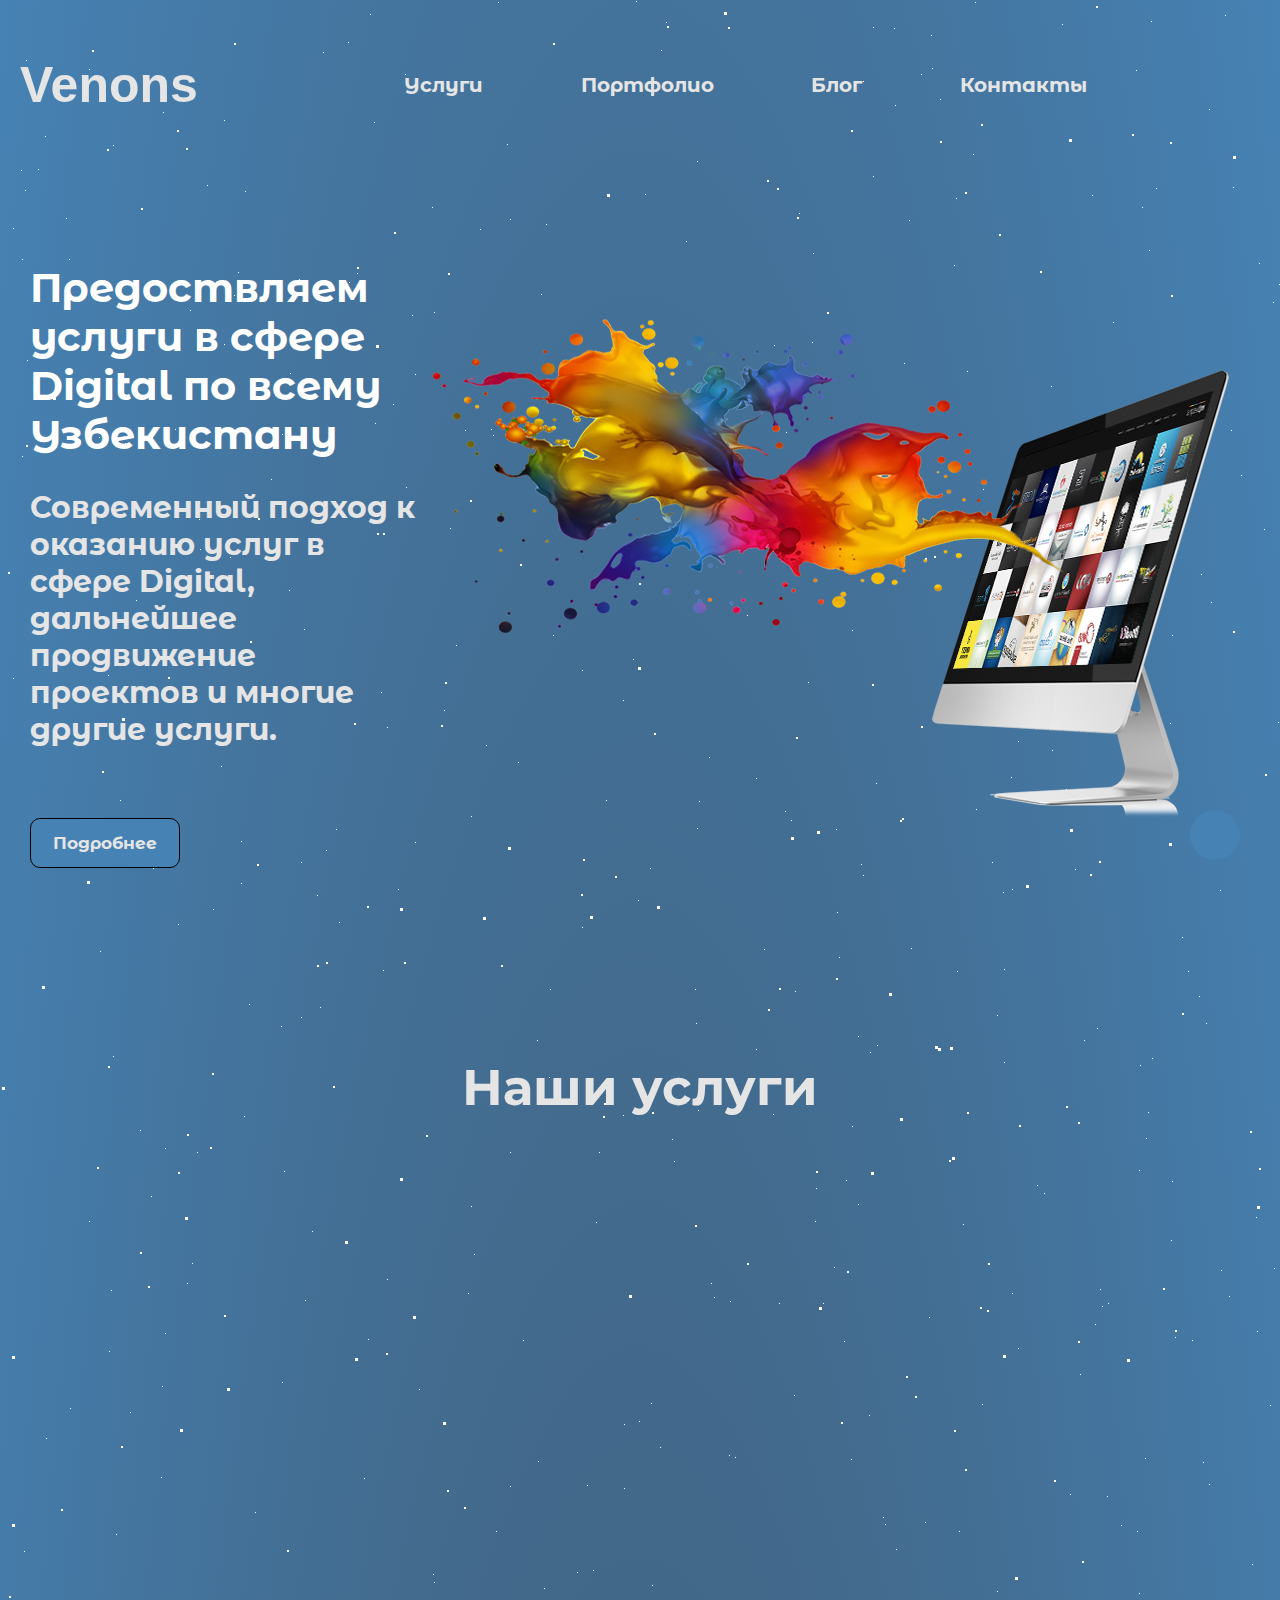
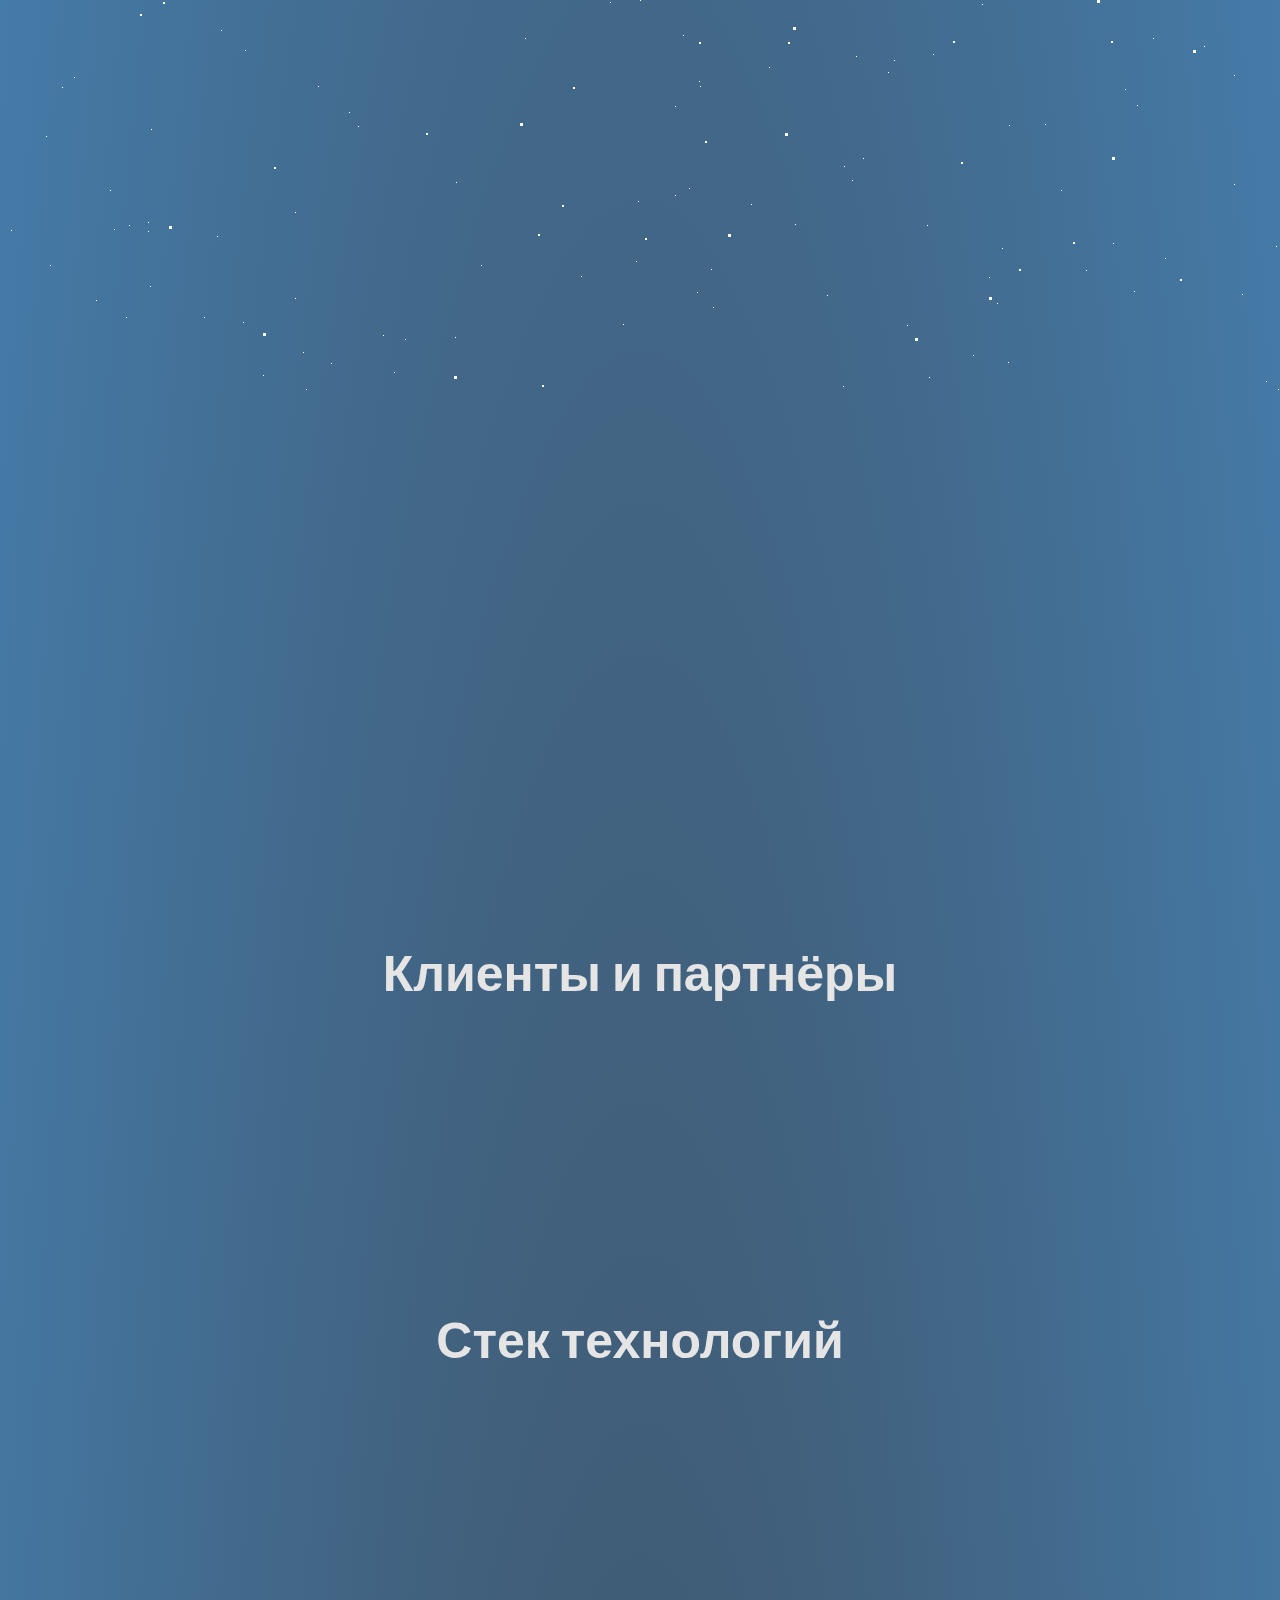
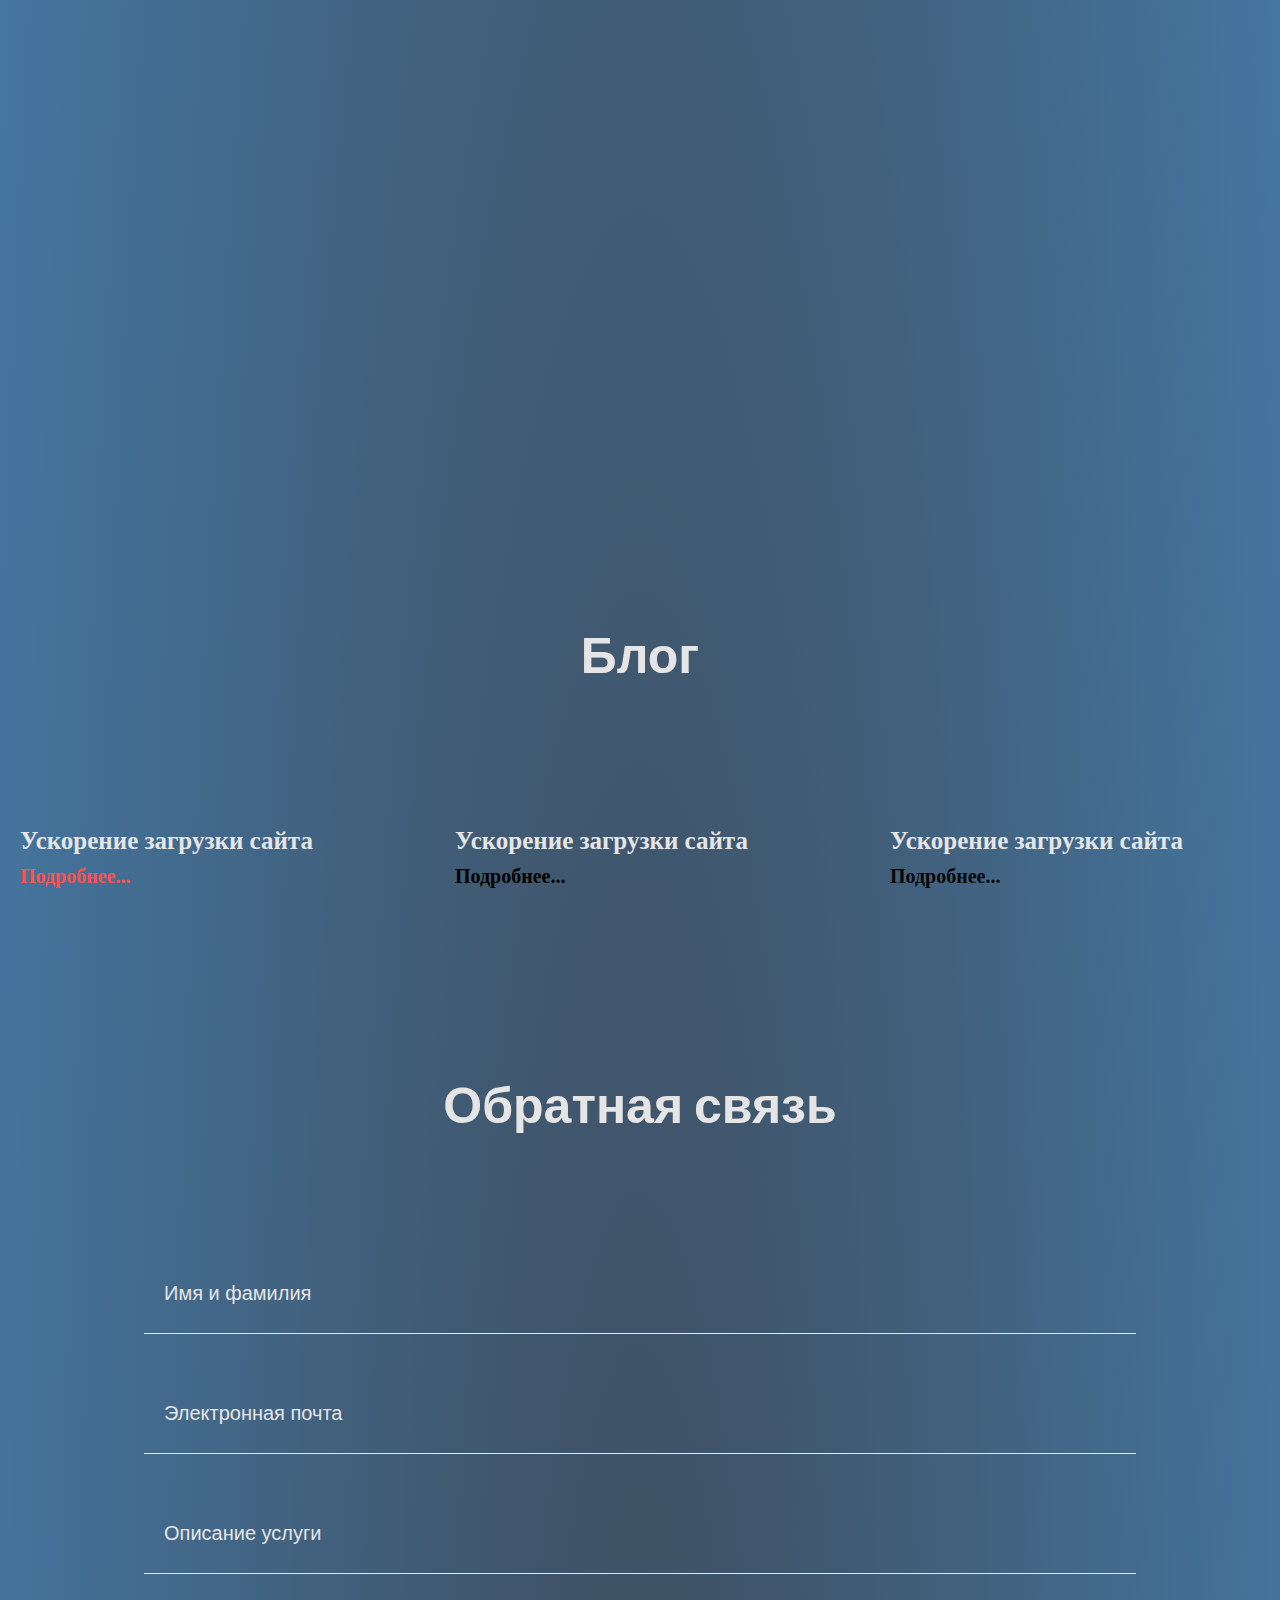
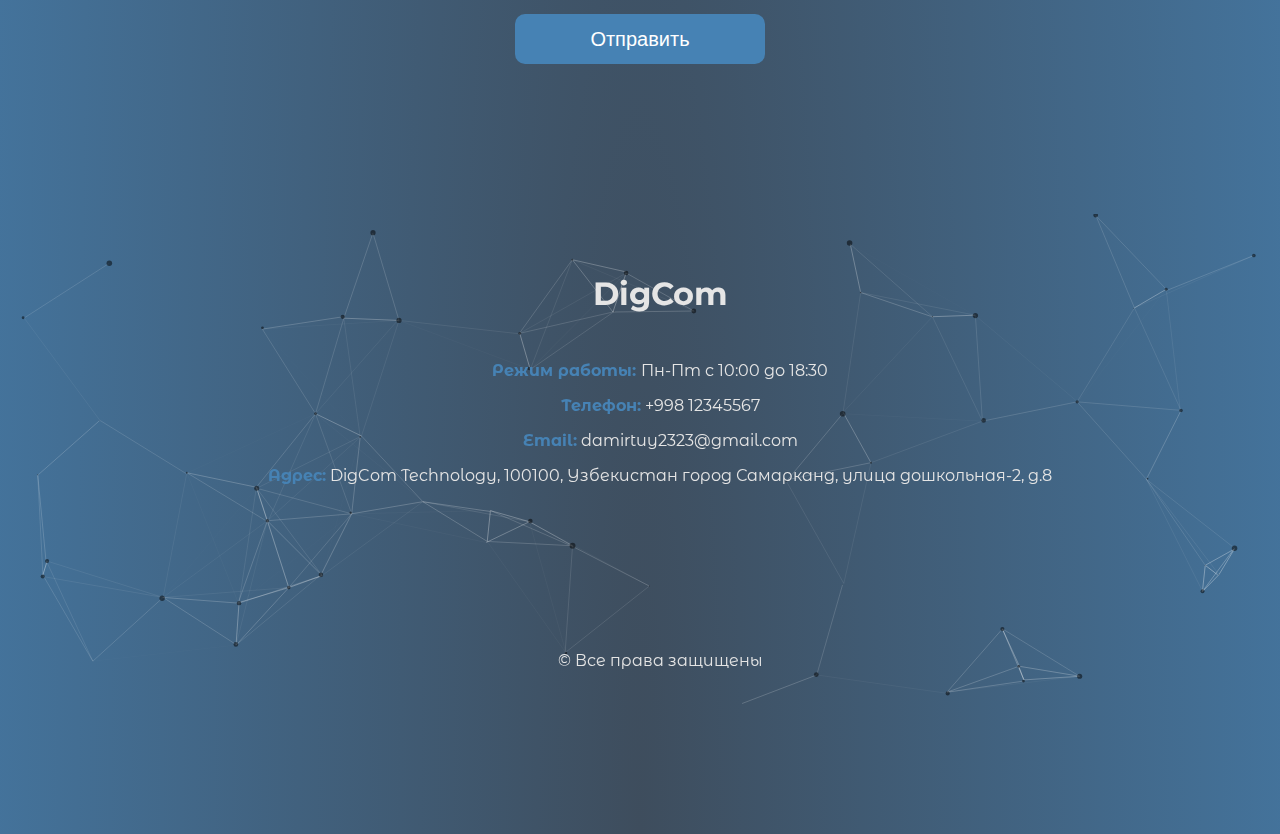
==== commit 7ab544e2: "second-commit" ====
--- a/index.html
+++ b/index.html
@@ -18,7 +18,7 @@
     />
     <link rel="stylesheet" href="css/anim.css" />
     <link rel="stylesheet" href="css/slick.css" />
-    <link rel="stylesheet" href="css/style.css" />
+    <link rel="stylesheet" href="css/style.min.css" />
     <title>Document</title>
   </head>
   <body>
@@ -32,8 +32,8 @@
         <header class="header">
           <div class="header__body">
             <div class="header__body__logo _anim-items">
-              <a href="index.html">
-                DigCom
+              <a href="index.html" style="font-family: Arial, Helvetica, sans-serif;font-weight: bold;">
+                Venons
               </a>
             </div>
             <ul class="header__body__nav _anim-items">
@@ -41,7 +41,7 @@
               <li><a href="pages/port.html">Портфолио</a></li>
               <li><a href="pages/blog.html">Блог</a></li>
               <li><a href="pages/contacts.html">Контакты</a></li>
-              <li>
+              <li style="display: none;">
                 <select name="" id="">
                   <option value="eng">ENG</option>
                   <option value="rus">RUS</option>
@@ -275,7 +275,7 @@
                   width="370px"
                 />
                 <h3>Ускорение загрузки сайта</h3>
-                <a href="pages/blogPage.html" style="color: #ff5050;">Подробнее...</a>
+                <a href="pages/blogPage.html" style="color: #000000;">Подробнее...</a>
               </a>
             </div>
             <div class="blog__body__item">
@@ -286,7 +286,7 @@
                   width="370px"
                 />
                 <h3>Ускорение загрузки сайта</h3>
-                <a href="pages/blogPage.html" style="color: #ff5050;">Подробнее...</a>
+                <a href="pages/blogPage.html" style="color:#070707;">Подробнее...</a>
               </a>
             </div>
           </div>
--- a/css/style.min.css
+++ b/css/style.min.css
@@ -0,0 +1,2 @@
+*{padding:0;margin:0;-webkit-box-sizing:border-box;box-sizing:border-box;outline:none}p{font-family:'Montserrat Alternates', sans-serif}h1,h2{font-family:'Montserrat', sans-serif}.wrapper{background:radial-gradient(ellipse at bottom, #3e4d5d 0%, #4682b4 100%)}a{text-decoration:none;color:#e5e5e5}.container{max-width:1400px;width:100%;margin:auto;padding:50px 20px}#map{height:400px;width:100%}#up{position:fixed;bottom:40px;right:40px;font-size:22px;width:50px;height:50px;background:#4682B4;color:white;border:none;cursor:pointer;border-radius:50%}.anim-bg{position:relative}.anim-cont{position:absolute;left:20%;top:60px}#particles-js{width:100%;height:500px}.header{padding-bottom:50px}.header__body{display:-webkit-box;display:-ms-flexbox;display:flex;-webkit-box-pack:justify;-ms-flex-pack:justify;justify-content:space-between;-webkit-box-align:center;-ms-flex-align:center;align-items:center;width:90%}.header__body__logo{-webkit-transform:translate(-120%, 0px);transform:translate(-120%, 0px);opacity:0;-webkit-transition:all 0.8s ease 0s;transition:all 0.8s ease 0s}.header__body__logo a{text-decoration:none;color:#e5e5e5;font-size:50px}.header__body__logo._active{-webkit-transition:all 0.8s ease 0s;transition:all 0.8s ease 0s;opacity:1;-webkit-transform:translate(0px, 0px);transform:translate(0px, 0px)}.header__body__nav{width:70%;display:-webkit-box;display:-ms-flexbox;display:flex;-ms-flex-pack:distribute;justify-content:space-around;list-style:none}.header__body__nav a{text-decoration:none;color:#e5e5e5;font-size:20px;font-weight:bold;font-family:'Montserrat Alternates', sans-serif;-webkit-transition:0.1s ease-in-out;transition:0.1s ease-in-out;padding-bottom:10px}.header__body__nav li{-webkit-transform:translate(-120%, 0px);transform:translate(-120%, 0px);opacity:0}.header__body__nav a:hover{color:grey}.header__body__nav._active li:nth-child(0){-webkit-transition:all 0.8s ease 0s;transition:all 0.8s ease 0s;opacity:1;-webkit-transform:translate(0px, 0px);transform:translate(0px, 0px)}.header__body__nav._active li:nth-child(1){-webkit-transition:all 0.8s ease 0s;transition:all 0.8s ease 0s;opacity:1;-webkit-transform:translate(0px, 0px);transform:translate(0px, 0px)}.header__body__nav._active li:nth-child(2){-webkit-transition:all 0.8s ease .4s;transition:all 0.8s ease .4s;opacity:1;-webkit-transform:translate(0px, 0px);transform:translate(0px, 0px)}.header__body__nav._active li:nth-child(3){-webkit-transition:all 0.8s ease .6s;transition:all 0.8s ease .6s;opacity:1;-webkit-transform:translate(0px, 0px);transform:translate(0px, 0px)}.header__body__nav._active li:nth-child(4){-webkit-transition:all 0.8s ease .8s;transition:all 0.8s ease .8s;opacity:1;-webkit-transform:translate(0px, 0px);transform:translate(0px, 0px)}.header__body__nav._active li:nth-child(5){-webkit-transition:all 0.8s ease 1s;transition:all 0.8s ease 1s;opacity:1;-webkit-transform:translate(0px, 0px);transform:translate(0px, 0px)}.main{padding:8% 0;display:-webkit-box;display:-ms-flexbox;display:flex;-webkit-box-pack:justify;-ms-flex-pack:justify;justify-content:space-between;-webkit-box-align:center;-ms-flex-align:center;align-items:center;width:100%}.main .right{width:55%}.main .left{padding:0px 10px}.main .left h1{color:#ffffff;font-size:40px;font-family:'Montserrat Alternates', sans-serif;text-align:left;-webkit-transform:translate(0%, 0px);transform:translate(0%, 0px);opacity:0;-webkit-transition:all 0.8s ease 0s;transition:all 0.8s ease 0s}.main .left h1._active{-webkit-transition:all 0.8s ease 0.2s;transition:all 0.8s ease 0.2s;opacity:1;-webkit-transform:translate(0px, 0px);transform:translate(0px, 0px)}.main .left h2{text-align:left;margin:30px 0px;font-size:30px;color:#e5e5e5;font-family:'Montserrat Alternates', sans-serif;-webkit-transform:translate(0%, 0px);transform:translate(0%, 0px);opacity:0;-webkit-transition:all 0.8s ease 0s;transition:all 0.8s ease 0s}.main .left h2._active{-webkit-transition:all 0.8s ease 0.4s;transition:all 0.8s ease 0.4s;opacity:1;-webkit-transform:translate(0px, 0px);transform:translate(0px, 0px)}.main .left button{width:150px;height:50px;border:none;border-radius:10px;border:1px solid black;font-size:17px;font-family:'Montserrat Alternates', sans-serif;font-weight:bold;margin-top:40px;cursor:pointer;background-color:#4682b4;color:#e5e5e5}.main .left button:hover{background-color:#e5e5e5;color:#000;-webkit-transition:0.2s;transition:0.2s}.main .left a{-webkit-transform:translate(0%, 0px);transform:translate(0%, 0px);opacity:0;-webkit-transition:all 0.8s ease 0s;transition:all 0.8s ease 0s}.main .left a._active{-webkit-transition:all 0.8s ease 0.5s;transition:all 0.8s ease 0.5s;opacity:1;-webkit-transform:translate(0px, 0px);transform:translate(0px, 0px)}.services{padding:90px 0px}.services h1{font-size:50px;text-align:center;font-family:'Montserrat', sans-serif;color:#e5e5e5;margin-bottom:30px}.services__body{display:-webkit-box;display:-ms-flexbox;display:flex;-webkit-box-pack:justify;-ms-flex-pack:justify;justify-content:space-between;-webkit-box-align:center;-ms-flex-align:center;align-items:center;max-width:1500px;height:400px;width:100%}.services__body__item{width:20%;display:-webkit-box;display:-ms-flexbox;display:flex;-webkit-box-orient:vertical;-webkit-box-direction:normal;-ms-flex-direction:column;flex-direction:column;-webkit-box-align:center;-ms-flex-align:center;align-items:center;margin:auto;overflow:hidden;-webkit-transition:0.5s;transition:0.5s;-webkit-transform:scale(0);transform:scale(0);-webkit-transition:all 0.8s ease 0s;transition:all 0.8s ease 0s}.services__body__item i{font-size:60px;text-align:center;line-height:100px;color:#ffffff;border-radius:50%;width:100px;height:100px;background-color:#4682B4}.services__body__item h3{font-size:22px;text-align:center;margin:15px 0px;font-family:'Montserrat Alternates', sans-serif;color:#e5e5e5}.services__body__item a{font-size:18px;font-family:'Gill Sans', 'Gill Sans MT', Calibri, 'Trebuchet MS', sans-serif;font-weight:bold}.services__body__item._active{-webkit-transform:scale(1);transform:scale(1)}.slick-initialized .slick-slide{display:-webkit-box;display:-ms-flexbox;display:flex}.slick-slider{display:-webkit-box;display:-ms-flexbox;display:flex}.about{padding:80px 0px}.about__body{display:-webkit-box;display:-ms-flexbox;display:flex;-webkit-box-pack:justify;-ms-flex-pack:justify;justify-content:space-between;width:100%}.about__body__left{-webkit-transform:translate(-150%, 0px);transform:translate(-150%, 0px);opacity:0;-webkit-transition:all 1.5s ease 0s;transition:all 1.5s ease 0s}.about__body__left h2{font-size:50px;color:#e5e5e5;font-family:'Poppins', sans-serif}.about__body__left p{font-size:24px;margin:50px 0px;color:#e5e5e5}.about__body__left li{font-size:20px;margin:0;padding:16px 0 16px 54px;list-style:none;background-image:url("https://datasite.uz/assets/img/check.svg");background-repeat:no-repeat;background-position:left center;background-size:40px;color:#e5e5e5;font-family:'Montserrat Alternates', sans-serif}.about__body__left._active{opacity:1;-webkit-transform:translate(0px, 0px);transform:translate(0px, 0px)}.about__body__right{-webkit-transform:translate(-250%, 0px);transform:translate(-250%, 0px);opacity:0;-webkit-transition:all 1.5s ease 0s;transition:all 1.5s ease 0s}.about__body__right._active{opacity:1;-webkit-transform:translate(0px, 0px);transform:translate(0px, 0px)}.blog{padding-bottom:50px}.blog h2{text-align:center;font-size:50px;padding:50px 0px;color:#e5e5e5;font-family:'Poppins', sans-serif}.blog__body{display:-webkit-box;display:-ms-flexbox;display:flex;-ms-flex-wrap:wrap;flex-wrap:wrap;-webkit-box-pack:justify;-ms-flex-pack:justify;justify-content:space-between}.blog__body__item{width:370px;margin:50px 0px}.blog__body__item h3{font-size:25px;margin:10px 0px;color:#e5e5e5}.blog__body__item a{font-size:20px;font-weight:bold;color:#0c81f6}.feedback{padding:80px 0px}.feedback__body{text-align:center}.feedback__body h2{text-align:center;font-size:50px;margin-bottom:90px;color:#e5e5e5;font-family:'Poppins', sans-serif}.feedback__body-form{display:-webkit-box;display:-ms-flexbox;display:flex;-webkit-box-orient:vertical;-webkit-box-direction:normal;-ms-flex-direction:column;flex-direction:column;-webkit-box-align:center;-ms-flex-align:center;align-items:center}.feedback__body-form input{width:80%;height:80px;margin:20px 0px;background-color:transparent;padding:20px;border:none;font-size:20px;color:#e5e5e5;border-bottom:1px solid #e5e5e5}.feedback__body-form ::-webkit-input-placeholder{color:#e5e5e5}.feedback__body-form ::-moz-placeholder{color:#e5e5e5}.feedback__body-form :-moz-placeholder{color:#e5e5e5}.feedback__body-form :-ms-input-placeholder{color:#e5e5e5}.feedback__body button{margin-top:20px;width:250px;height:50px;background-color:#4682b4;color:white;border:none;border-radius:10px;font-size:20px}.footer{padding:70px 0px}.footer__body{display:-webkit-box;display:-ms-flexbox;display:flex;-webkit-box-orient:vertical;-webkit-box-direction:normal;-ms-flex-direction:column;flex-direction:column;-webkit-box-align:center;-ms-flex-align:center;align-items:center}.footer__body h1{color:#e5e5e5}.footer__body__main{display:-webkit-box;display:-ms-flexbox;display:flex;-webkit-box-orient:vertical;-webkit-box-direction:normal;-ms-flex-direction:column;flex-direction:column;-webkit-box-align:center;-ms-flex-align:center;align-items:center;margin:40px 0px}.footer__body__main p{margin:8px 0px;color:#e5e5e5}.footer__body__main p span{color:#4682b4;font-weight:bold}.footer__body__links{margin:30px 0px}.footer__body__links i{font-size:25px;margin-left:20px;color:#4682b4}.footer__body .conf{margin-top:30px;color:#e5e5e5}.stackTech{padding:90px 0px}.stackTech h1{text-align:center;font-size:50px;margin-bottom:90px;color:#e5e5e5;font-family:'Poppins', sans-serif}.stackTech__body{display:-webkit-box;display:-ms-flexbox;display:flex;-webkit-box-orient:vertical;-webkit-box-direction:normal;-ms-flex-direction:column;flex-direction:column;-webkit-box-align:center;-ms-flex-align:center;align-items:center}.stackTech__body__static{display:-webkit-box;display:-ms-flexbox;display:flex;-webkit-box-pack:justify;-ms-flex-pack:justify;justify-content:space-between;width:100%}.stackTech__body__static-item{max-width:600px;width:100%;-webkit-transform:scale(0);transform:scale(0);-webkit-transition:all 0.8s ease 0.2s;transition:all 0.8s ease 0.2s}.stackTech__body__static-item h2{font-size:27px;padding:20px 0px;border-bottom:7px solid #e5e5e5;color:#e5e5e5}.stackTech__body__static-item .knowledge{margin:50px 0px}.stackTech__body__static-item .knowledge h3{font-size:22px;color:#e5e5e5}.stackTech__body__static-item span{display:-webkit-box;display:-ms-flexbox;display:flex;margin:15px 0px}.stackTech__body__static-item span p{font-size:20px;margin:0px 10px;background-color:#f1f1f1;padding:5px;font-weight:bold;color:#3682c0}.stackTech__body__static-item p{font-size:20px;color:#e5e5e5}.stackTech__body__static-item._active{-webkit-transform:scale(1);transform:scale(1)}.stackTech__body__text{margin:40px auto;-webkit-transform:scale(0);transform:scale(0);-webkit-transition:all 0.8s ease 0.2s;transition:all 0.8s ease 0.2s}.stackTech__body__text p{font-size:20px;color:#e5e5e5}.stackTech__body__text._active{-webkit-transform:scale(1);transform:scale(1)}.partners{padding-top:60px;padding-bottom:100px}.partners h2{text-align:center;font-size:50px;margin-bottom:100px;color:#e5e5e5;font-family:'Poppins', sans-serif}.partners__body{display:-webkit-box;display:-ms-flexbox;display:flex;-webkit-box-pack:justify;-ms-flex-pack:justify;justify-content:space-between;-webkit-box-align:center;-ms-flex-align:center;align-items:center}.partners__body__item{padding:0px 40px}.aboutPage{padding:120px 0px}.aboutPage__contacts{margin-top:120px;display:-webkit-box;display:-ms-flexbox;display:flex;-webkit-box-pack:justify;-ms-flex-pack:justify;justify-content:space-between;width:100%}.aboutPage__contacts__item{width:50%}.aboutPage__contacts__item h3{font-size:30px;color:#e5e5e5}.aboutPage__contacts__item .item-block{margin:20px 0px}.aboutPage__contacts__item .item-block span{font-weight:bold;font-size:20px}.aboutPage__contacts__item .item-block p{font-size:15px;margin:10px 0px;width:80%;color:#e5e5e5}#map{width:100%;height:600px;border-radius:10px}.servicePage h1{font-size:60px;color:#e5e5e5;text-align:center;margin:10% 0px}.servicePage__body{display:-webkit-box;display:-ms-flexbox;display:flex;-ms-flex-wrap:wrap;flex-wrap:wrap;-webkit-box-pack:justify;-ms-flex-pack:justify;justify-content:space-between;-webkit-box-align:center;-ms-flex-align:center;align-items:center;width:100%}.servicePage__body__item{width:40%;text-align:center;display:-webkit-box;display:-ms-flexbox;display:flex;-webkit-box-align:center;-ms-flex-align:center;align-items:center;-webkit-box-pack:justify;-ms-flex-pack:justify;justify-content:space-between;margin:80px 0px}.servicePage__body__item i{font-size:60px;text-align:center;line-height:100px;color:#ffffff;border-radius:50%;width:100px;height:100px;background-color:#fca311}.servicePage__body__item .text{text-align:left;margin-left:30px}.servicePage__body__item .text h3{font-size:25px;color:#e5e5e5;font-family:Arial, Helvetica, sans-serif}.servicePage__body__item .text p{font-size:18px;color:#e5e5e5;margin-top:10px;margin-bottom:10px}.servicePage__body__item .text a{color:#e5e5e5}.serviceInfo h1{font-size:60px;color:#e5e5e5;text-align:center;margin-top:8%}.serviceInfo__body{padding:60px 0px}.serviceInfo__body h4{font-size:25px;color:#e5e5e5}.serviceInfo__body p{margin:50px 0px;color:#e5e5e5;font-size:20px}.serviceInfo__body .block-stat{display:-webkit-box;display:-ms-flexbox;display:flex;-ms-flex-wrap:wrap;flex-wrap:wrap}.serviceInfo__body .block-stat .stat-item{margin:50px 0px;width:25%;display:-webkit-box;display:-ms-flexbox;display:flex;-webkit-box-orient:vertical;-webkit-box-direction:normal;-ms-flex-direction:column;flex-direction:column;-webkit-box-align:center;-ms-flex-align:center;align-items:center}.serviceInfo__body .block-stat .stat-item img{width:48px;height:48px}.serviceInfo__body .block-stat .stat-item p{font-size:16px;font-weight:700;width:80%;margin:auto;margin-top:20px;text-align:center;-webkit-box-sizing:border-box;box-sizing:border-box}.serviceInfo__body .price{display:-webkit-box;display:-ms-flexbox;display:flex;-webkit-box-orient:vertical;-webkit-box-direction:normal;-ms-flex-direction:column;flex-direction:column;margin-top:150px}.serviceInfo__body .price h2{font-size:30px;text-align:center}.serviceInfo__body .price h4{margin:50px 0px;font-size:22px}.serviceInfo__body .price p{text-align:left}.serviceInfo__body .price .price__cart{display:-webkit-box;display:-ms-flexbox;display:flex;-webkit-box-pack:justify;-ms-flex-pack:justify;justify-content:space-between;width:100%}.serviceInfo__body .price .price__cart__item{padding:20px;display:-webkit-box;display:-ms-flexbox;display:flex;-webkit-box-orient:vertical;-webkit-box-direction:normal;-ms-flex-direction:column;flex-direction:column;margin:0px 20px;-webkit-box-align:center;-ms-flex-align:center;align-items:center;background-color:#fafafa;-webkit-box-shadow:0 0 12px -4px #aaa;box-shadow:0 0 12px -4px #aaa}.serviceInfo__body .price .price__cart__item p{border-bottom:2px solid firebrick;width:100%;padding-bottom:20px;text-align:center}.serviceInfo__body .price .price__cart__item p span{font-weight:bold;font-size:25px}.serviceInfo__body .price .price__cart__item ul{font-size:19px;padding:20px}.serviceInfo__body .price .price__cart__item ul li{margin-bottom:10px}.serviceInfo__body .price .price__cart__item h4{width:100%;text-align:center}.serviceInfo__body .notion{margin:150px 0px}.serviceInfo__body .notion__body{display:-webkit-box;display:-ms-flexbox;display:flex;-webkit-box-pack:justify;-ms-flex-pack:justify;justify-content:space-between;width:100%;margin:100px 0px}.serviceInfo__body .notion__body__item{width:25%;margin:0px 20px}.serviceInfo__body .notion__body__item h3{border-bottom:4px solid firebrick;font-size:24px;padding-bottom:15px}.portfolioPage h1{font-size:60px;color:#e5e5e5;text-align:center;margin:10% 0}.portfolioPage__body{display:-webkit-box;display:-ms-flexbox;display:flex;-ms-flex-wrap:wrap;flex-wrap:wrap;-webkit-box-pack:justify;-ms-flex-pack:justify;justify-content:space-between;-webkit-box-align:center;-ms-flex-align:center;align-items:center;width:100%}.portfolioPage__body__item{margin:60px 50px;text-align:center;width:25%}.portfolioPage__body__item h3{font-size:25px;margin-bottom:50px}.portfolioPage__body__item img{border-radius:50%;width:240px;height:240px}.portfolioPage__body__item-text{text-align:center;margin-top:20px;width:350px}.portfolioPage__body__item-text p{font-size:20px;font-weight:bold}.portfolioPage__body__item-text h5{border:2px solid #22252c;background-color:#22252c;display:inline;border-radius:20px;padding:10px;color:white;line-height:80px;font-size:18px}.portfolioPage__body__item-text h5 i{font-size:18px}.portPage__body{display:-webkit-box;display:-ms-flexbox;display:flex;-webkit-box-orient:vertical;-webkit-box-direction:normal;-ms-flex-direction:column;flex-direction:column;-webkit-box-align:center;-ms-flex-align:center;align-items:center}.portPage__body h1{font-size:36px;color:#e5e5e5;text-align:center}.portPage__body .main-top{display:-webkit-box;display:-ms-flexbox;display:flex;margin:80px 0px}.portPage__body .main-top-text{color:#e5e5e5}.portPage__body .main-top-text h3{font-size:28px}.portPage__body .main-top-text p{font-size:17px}.portPage__body .main-top-text .portInfo{margin-top:50px}.portPage__body .main-top-text .portInfo h4{font-size:17px}.portPage__body .main-middle h2{font-size:30px;color:#e5e5e5;text-align:center;margin:30px 0px}.portPage__body .main-middle p{font-size:17px;color:#e5e5e5}.portPage__body .main-bottom{margin-top:300px;text-align:center;margin-bottom:200px}.portPage__body .main-bottom h2{font-size:30px;color:#e5e5e5;text-align:center}.portPage__body .main-bottom-form{margin-top:120px;display:-webkit-box;display:-ms-flexbox;display:flex;-ms-flex-wrap:wrap;flex-wrap:wrap;-webkit-box-align:center;-ms-flex-align:center;align-items:center}.portPage__body .main-bottom-form input{width:46%;height:80px;border:none;background-color:transparent;border-bottom:2px solid white;margin:0px 20px 50px 20px;font-size:20px;color:#e5e5e5}.portPage__body .main-bottom-form ::-webkit-input-placeholder{color:#e5e5e5}.portPage__body .main-bottom-form ::-moz-placeholder{color:#e5e5e5}.portPage__body .main-bottom-form :-moz-placeholder{color:#e5e5e5}.portPage__body .main-bottom-form :-ms-input-placeholder{color:#e5e5e5}.portPage__body .main-bottom-form h4{font-size:20px;color:#e5e5e5;font-family:Georgia, 'Times New Roman', Times, serif;margin-bottom:30px;margin-left:20px;margin-top:50px}.portPage__body .main-bottom-form textarea{width:100%;height:300px;font-size:20px;color:#e5e5e5;margin-top:50px;background-color:transparent;border:none;border-bottom:2px solid white}.portPage__body .main-bottom button{margin-top:40px}.blogPage h1{font-size:60px;color:#e5e5e5;text-align:center;margin:10% 0}.blogPage__body{display:-webkit-box;display:-ms-flexbox;display:flex;-ms-flex-wrap:wrap;flex-wrap:wrap;-webkit-box-pack:justify;-ms-flex-pack:justify;justify-content:space-between;-webkit-box-align:center;-ms-flex-align:center;align-items:center;width:100%}.blogPage__body__item{margin:70px 0px}.blogPage__body__item img{width:368px}.blogPage__body__item h3{color:#e5e5e5;font-size:25px;margin:12px 0px}.blogPage__body__item p{color:#e5e5e5;font-size:20px}.blogPage__pageInfo__body h1{font-size:60px;color:#e5e5e5;text-align:center;margin:10% 0}.blogPage__pageInfo__body h4{font-size:30px;color:#e5e5e5;margin:50px 0px}.blogPage__pageInfo__body .blog-img{text-align:center;margin:50px 0px}.blogPage__pageInfo__body .blog-img img{width:700px}.blogPage__pageInfo__body p{font-size:28px;color:#e5e5e5}.contactPage__body{display:-webkit-box;display:-ms-flexbox;display:flex;-webkit-box-orient:vertical;-webkit-box-direction:normal;-ms-flex-direction:column;flex-direction:column;-webkit-box-pack:center;-ms-flex-pack:center;justify-content:center}.contactPage__body h1{font-size:60px;color:#e5e5e5;text-align:center;margin:10% 0}.contactPage__body__main{display:-webkit-box;display:-ms-flexbox;display:flex;-webkit-box-pack:justify;-ms-flex-pack:justify;justify-content:space-between;margin:90px 0px}.contactPage__body__main .main-item{display:-webkit-box;display:-ms-flexbox;display:flex;-webkit-box-orient:vertical;-webkit-box-direction:normal;-ms-flex-direction:column;flex-direction:column;-webkit-box-align:center;-ms-flex-align:center;align-items:center;position:relative;background-color:#fca311;width:100%;margin:20px;-webkit-box-flex:1;-ms-flex:1;flex:1}.contactPage__body__main .main-item i{font-size:60px;text-align:center;line-height:100px;color:#ffffff;border-radius:50%;width:100px;height:100px;margin:10px 0px;-webkit-transition:0.3s linear;transition:0.3s linear}.contactPage__body__main .main-item-content{position:absolute;text-align:center;opacity:0;top:10px}.contactPage__body__main .main-item-content h3{font-size:30px;color:#e5e5e5;margin:10px 0px}.contactPage__body__main .main-item-content a{font-size:24px}.contactPage__body__main .main-item-content p{color:#e5e5e5;font-size:21px;font-family:Georgia, 'Times New Roman', Times, serif}.contactPage__body__main .main-item:hover{cursor:pointer}.contactPage__body__main .main-item:hover i{-webkit-transform:scale(1.5);transform:scale(1.5);opacity:0}.contactPage__body__main .main-item:hover div{opacity:1;-webkit-transition:0.3s linear 0.3s;transition:0.3s linear 0.3s}
+/*# sourceMappingURL=style.min.css.map */